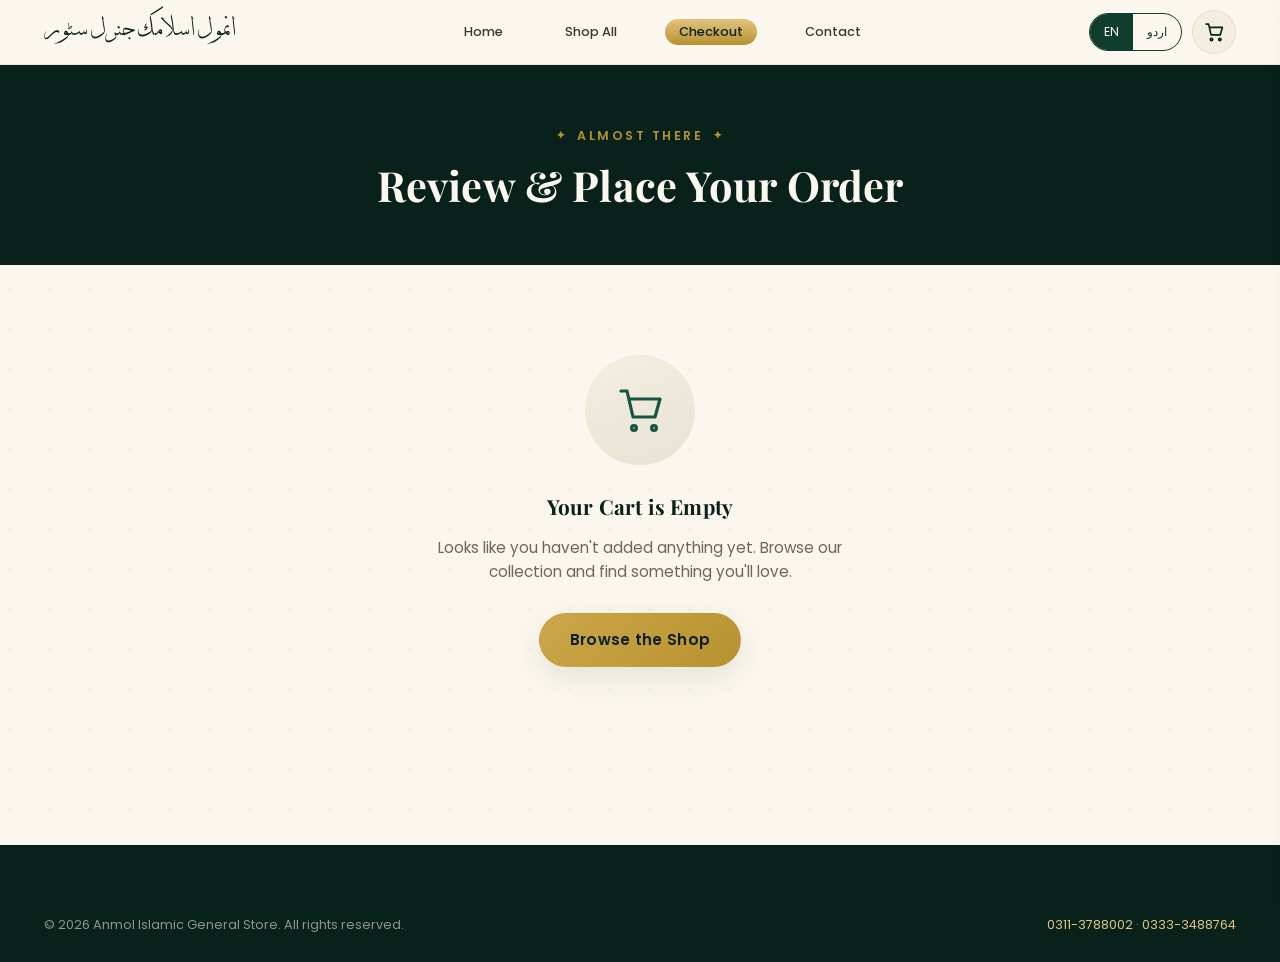
==== checkout.html @ d938a66b "first commit" ====
<!DOCTYPE html>
<html lang="en" dir="ltr">

<head>
  <meta charset="UTF-8">
  <meta name="viewport" content="width=device-width, initial-scale=1.0">
  <title>Checkout — Anmol Islamic General Store</title>
  <meta name="description"
    content="Review your cart and place your order — Anmol Islamic General Store sends your order details straight to WhatsApp.">
  <link rel="preconnect" href="https://fonts.googleapis.com">
  <link rel="preconnect" href="https://fonts.gstatic.com" crossorigin>
  <link
    href="https://fonts.googleapis.com/css2?family=Playfair+Display:wght@600;700;800&family=Poppins:wght@300;400;500;600;700&family=Noto+Nastaliq+Urdu:wght@400;600&display=swap"
    rel="stylesheet">
  <link rel="stylesheet" href="assets/css/style.css">
</head>

<body class="lang-en">

  <header class="site-header">
    <div class="container header-inner">
      <a href="index.html" class="brand" data-no-transition>
        <span class="brand-text">
          <span class="brand-wordmark">انمول اسلامک جنرل سٹور</span>
        </span>
      </a>

      <nav class="main-nav">
        <a class="nav-link" href="index.html" data-en="Home" data-ur="ہوم">Home</a>
        <a class="nav-link" href="shop.html" data-en="Shop All" data-ur="سب دیکھیں">Shop All</a>
        <a class="nav-link active" href="checkout.html" data-en="Checkout" data-ur="چیک آؤٹ">Checkout</a>
         <a class="nav-link" href="index.html#contact-footer" data-en="Contact" data-ur="رابطہ">Contact</a>
      <div class="lang-switch lang-switch-mobile" aria-label="Language switch">
        <button data-lang="en">EN</button>
        <button data-lang="ur">اردو</button>
      </div>
    </nav>

      <div class="header-actions">
        <div class="lang-switch" aria-label="Language switch">
          <button data-lang="en" class="active">EN</button>
          <button data-lang="ur">اردو</button>
        </div>
        <button class="icon-btn" data-open-cart aria-label="Open cart">
          <svg viewBox="0 0 24 24" fill="none" stroke="currentColor" stroke-width="2" stroke-linecap="round"
            stroke-linejoin="round">
            <circle cx="9" cy="21" r="1.4" />
            <circle cx="19" cy="21" r="1.4" />
            <path d="M2.5 2.5h3l3 13h11l2.5-9h-15" />
          </svg>
          <span class="cart-badge">0</span>
        </button>
        <button class="icon-btn nav-toggle" aria-label="Menu">
          <svg viewBox="0 0 24 24" fill="none" stroke="currentColor" stroke-width="2" stroke-linecap="round">
            <path d="M3 6h18M3 12h18M3 18h18" />
          </svg>
        </button>
      </div>
    </div>
  </header>

  <section class="checkout-hero">
    <div class="container reveal is-visible">
      <span class="eyebrow" data-en="Almost There" data-ur="بس تھوڑا سا اور">Almost There</span>
      <h1 data-en="Review &amp; Place Your Order" data-ur="اپنے آرڈر کا جائزہ لیں اور آرڈر دیں">Review &amp; Place Your
        Order</h1>
    </div>
  </section>

  <section style="padding-top:0;">
    <div class="container">

      <div id="checkoutEmptyState" class="checkout-empty-state hidden">
        <div class="empty-icon-wrap">
          <svg viewBox="0 0 24 24" fill="none" stroke="currentColor" stroke-width="1.6" stroke-linecap="round"
            stroke-linejoin="round">
            <circle cx="9" cy="21" r="1.2" />
            <circle cx="19" cy="21" r="1.2" />
            <path d="M2.5 2.5h3l3 13h11l2.5-9h-15" />
          </svg>
        </div>
        <h3 data-en="Your Cart is Empty" data-ur="آپ کی ٹوکری خالی ہے">Your Cart is Empty</h3>
        <p data-en="Looks like you haven't added anything yet. Browse our collection and find something you'll love."
          data-ur="لگتا ہے آپ نے ابھی تک کچھ شامل نہیں کیا۔ ہمارا مجموعہ دیکھیں اور اپنی پسند کی چیز تلاش کریں۔">Looks
          like you haven't added anything yet. Browse our collection and find something you'll love.</p>
        <a href="shop.html" class="btn btn-gold" data-en="Browse the Shop" data-ur="دکان دیکھیں">Browse the Shop</a>
      </div>

      <div class="checkout-layout" id="checkoutFormSection">
        <div class="form-card reveal is-visible">
          <h3 data-en="Delivery Details" data-ur="ترسیل کی تفصیلات">Delivery Details</h3>

          <div id="formErrorsBanner" class="hidden"
            style="background:#fdecec; border:1px solid #e3a3a3; color:#7a1f1f; padding:12px 16px; border-radius:8px; font-size:.85rem; margin-bottom:18px;"
            data-en="Please fix the highlighted fields below." data-ur="براہ کرم نیچے نشان زدہ خانوں کو درست کریں۔">
            Please fix the highlighted fields below.</div>

          <form id="checkoutForm" onsubmit="return false;">
            <div class="field-row">
              <div class="field">
                <label for="custName" data-en="Full Name" data-ur="پورا نام"><span class="req">*</span> Full
                  Name</label>
                <input type="text" id="custName" data-en-placeholder="e.g. Muhammad Ahmed"
                  data-ur-placeholder="مثلاً محمد احمد" placeholder="e.g. Muhammad Ahmed">
                <div class="error-msg" id="custNameError"></div>
              </div>
              <div class="field">
                <label for="custPhone" data-en="Phone Number" data-ur="فون نمبر"><span class="req">*</span> Phone
                  Number</label>
                <input type="tel" id="custPhone" data-en-placeholder="03XX-XXXXXXX" data-ur-placeholder="03XX-XXXXXXX"
                  placeholder="03XX-XXXXXXX">
                <div class="error-msg" id="custPhoneError"></div>
              </div>
            </div>

            <div class="field">
              <label for="custAddress" data-en="Delivery Address" data-ur="ترسیل کا پتہ"><span class="req">*</span>
                Delivery Address</label>
              <textarea id="custAddress" rows="2" data-en-placeholder="House #, street, area / landmark"
                data-ur-placeholder="گھر نمبر، گلی، علاقہ / نشانی"
                placeholder="House #, street, area / landmark"></textarea>
              <div class="error-msg" id="custAddressError"></div>
            </div>

            <div class="field-row">
              <div class="field">
                <label for="custCity" data-en="City" data-ur="شہر"><span class="req">*</span> City</label>
                <input type="text" id="custCity" data-en-placeholder="e.g. Karachi" data-ur-placeholder="مثلاً کراچی"
                  placeholder="e.g. Karachi">
                <div class="error-msg" id="custCityError"></div>
              </div>
              <div class="field">
                <label for="custNotes" data-en="Order Notes (optional)" data-ur="آرڈر کے لیے نوٹس (اختیاری)">Order Notes
                  (optional)</label>
                <input type="text" id="custNotes" data-en-placeholder="e.g. preferred delivery time"
                  data-ur-placeholder="مثلاً ترسیل کا پسندیدہ وقت" placeholder="e.g. preferred delivery time">
              </div>
            </div>

            <div class="payment-note">
              <svg viewBox="0 0 24 24" fill="none" stroke="currentColor" stroke-width="1.8">
                <circle cx="12" cy="12" r="10" />
                <path d="M12 11v5.5M12 7.5v.01" />
              </svg>
              <span
                data-en="Payment is Cash on Delivery. After you tap a button below, WhatsApp will open with your order details already filled in — just hit send to confirm with our team."
                data-ur="ادائیگی کیش آن ڈلیوری کے ذریعے ہوگی۔ نیچے بٹن دبانے کے بعد واٹس ایپ آپ کے آرڈر کی تفصیلات کے ساتھ کھل جائے گا — بس بھیجیں دبا کر ہماری ٹیم سے تصدیق کریں۔">Payment
                is Cash on Delivery. After you tap a button below, WhatsApp will open with your order details already
                filled in — just hit send to confirm with our team.</span>
            </div>

            <h4 style="font-family:var(--font-body); font-size:.95rem; margin-bottom:10px;" data-en="Send Order To"
              data-ur="آرڈر بھیجیں">Send Order To</h4>
            <div class="whatsapp-choice">
              <div class="wa-option">
                <div>
                  <span data-en="Shop Manager 1" data-ur="شاپ منیجر 1">Shop Manager 1</span>
                  <small class="wa-num">0311-3788002</small>
                </div>
                <button type="button" class="btn btn-whatsapp btn-sm" data-wa-number="923113788002">
                  <svg viewBox="0 0 24 24" width="16" height="16" fill="currentColor">
                    <path
                      d="M17.5 14.4c-.3-.15-1.7-.85-2-.95-.27-.1-.46-.15-.66.15-.2.3-.76.95-.93 1.14-.17.2-.34.22-.63.07-.3-.15-1.24-.46-2.36-1.46-.87-.78-1.46-1.74-1.63-2.03-.17-.3-.02-.46.13-.6.13-.13.3-.34.44-.5.15-.17.2-.3.3-.5.1-.2.05-.37-.02-.52-.08-.15-.66-1.6-.9-2.18-.24-.58-.48-.5-.66-.5h-.56c-.2 0-.52.07-.79.37-.27.3-1.04 1.02-1.04 2.48s1.07 2.88 1.22 3.08c.15.2 2.1 3.2 5.08 4.5.71.3 1.26.49 1.7.63.71.22 1.36.19 1.87.12.57-.09 1.7-.7 1.94-1.37.24-.68.24-1.26.17-1.37-.07-.12-.27-.2-.57-.35z" />
                    <path
                      d="M12 2a10 10 0 0 0-8.6 15.1L2 22l4.9-1.3A10 10 0 1 0 12 2zm0 18a8 8 0 0 1-4.1-1.1l-.3-.18-3 .8.8-2.9-.2-.3A8 8 0 1 1 12 20z" />
                  </svg>
                  <span data-en="Send Order" data-ur="آرڈر بھیجیں">Send Order</span>
                </button>
              </div>
              <div class="wa-option">
                <div>
                  <span data-en="Shop Manager 2" data-ur="شاپ منیجر 2">Shop Manager 2</span>
                  <small class="wa-num">0333-3488764</small>
                </div>
                <button type="button" class="btn btn-whatsapp btn-sm" data-wa-number="923333488764">
                  <svg viewBox="0 0 24 24" width="16" height="16" fill="currentColor">
                    <path
                      d="M17.5 14.4c-.3-.15-1.7-.85-2-.95-.27-.1-.46-.15-.66.15-.2.3-.76.95-.93 1.14-.17.2-.34.22-.63.07-.3-.15-1.24-.46-2.36-1.46-.87-.78-1.46-1.74-1.63-2.03-.17-.3-.02-.46.13-.6.13-.13.3-.34.44-.5.15-.17.2-.3.3-.5.1-.2.05-.37-.02-.52-.08-.15-.66-1.6-.9-2.18-.24-.58-.48-.5-.66-.5h-.56c-.2 0-.52.07-.79.37-.27.3-1.04 1.02-1.04 2.48s1.07 2.88 1.22 3.08c.15.2 2.1 3.2 5.08 4.5.71.3 1.26.49 1.7.63.71.22 1.36.19 1.87.12.57-.09 1.7-.7 1.94-1.37.24-.68.24-1.26.17-1.37-.07-.12-.27-.2-.57-.35z" />
                    <path
                      d="M12 2a10 10 0 0 0-8.6 15.1L2 22l4.9-1.3A10 10 0 1 0 12 2zm0 18a8 8 0 0 1-4.1-1.1l-.3-.18-3 .8.8-2.9-.2-.3A8 8 0 1 1 12 20z" />
                  </svg>
                  <span data-en="Send Order" data-ur="آرڈر بھیجیں">Send Order</span>
                </button>
              </div>
            </div>
          </form>
        </div>

        <div class="summary-card reveal is-visible">
          <h3 data-en="Order Summary" data-ur="آرڈر کا خلاصہ">Order Summary</h3>
          <div class="summary-items" id="summaryItems"></div>
          <div class="summary-line">
            <span data-en="Subtotal" data-ur="ذیلی مجموعہ">Subtotal</span>
            <span id="sumSubtotal">Rs 0</span>
          </div>
          <div class="summary-line">
            <span data-en="Shipping" data-ur="ترسیل">Shipping</span>
            <span id="sumShipping">Rs 0</span>
          </div>
          <div class="summary-line total">
            <span data-en="Total" data-ur="کل رقم">Total</span>
            <span id="sumTotal">Rs 0</span>
          </div>
          <p style="font-size:.78rem; color:var(--ink-500); margin-top:14px;"
            data-en="Free shipping on orders over Rs 3,000. Otherwise a flat Rs 200 delivery charge applies."
            data-ur="3000 روپے سے زائد آرڈر پر مفت ترسیل۔ ورنہ 200 روپے یکمشت ترسیل چارج لاگو ہوگا۔">Free shipping on
            orders over Rs 3,000. Otherwise a flat Rs 200 delivery charge applies.</p>
        </div>
      </div>
    </div>
  </section>

  <footer class="site-footer">
    <div class="container">
      <div class="footer-bottom" style="border-top:none; padding-top:0;">
        <span>&copy; 2026 Anmol Islamic General Store. <span data-en="All rights reserved."
            data-ur="جملہ حقوق محفوظ ہیں۔">All rights reserved.</span></span>
        <span>
          <a href="https://wa.me/923113788002" style="color:var(--gold-300);">0311-3788002</a> ·
          <a href="https://wa.me/923333488764" style="color:var(--gold-300);">0333-3488764</a>
        </span>
      </div>
    </div>
  </footer>

  <div class="cart-overlay" id="cartOverlay"></div>
  <aside class="cart-drawer" id="cartDrawer">
    <div class="cart-head">
      <h3 data-en="Your Cart" data-ur="آپ کی ٹوکری">Your Cart</h3>
      <button class="cart-close" id="cartCloseBtn" aria-label="Close cart">
        <svg viewBox="0 0 24 24" fill="none" stroke="currentColor" stroke-width="2" stroke-linecap="round">
          <path d="M6 6l12 12M18 6L6 18" />
        </svg>
      </button>
    </div>
    <div class="cart-items" id="cartItems"></div>
    <div class="cart-foot">
      <div class="cart-subtotal-row">
        <span data-en="Subtotal" data-ur="ذیلی مجموعہ">Subtotal</span>
        <strong id="cartSubtotal">Rs 0</strong>
      </div>
      <a href="checkout.html" class="btn btn-gold btn-block" id="cartCheckoutBtn" data-en="Proceed to Checkout"
        data-ur="چیک آؤٹ کی طرف بڑھیں">Proceed to Checkout</a>
    </div>
  </aside>

  <script src="assets/js/icons.js"></script>
  <script src="assets/js/products.js"></script>
  <script src="assets/js/main.js"></script>
  <script src="assets/js/cart.js"></script>
  <script src="assets/js/checkout.js"></script>
</body>

</html>
---- assets/css/style.css ----
/* =========================================================================
   ANMOL ISLAMIC GENERAL STORE — MASTER STYLESHEET
   Design language: "Lantern & Ledger" — deep bottle-green + antique gold on
   warm ivory, arch (mihrab) motif as the signature shape throughout.
   ========================================================================= */

/* ---------- Fonts ---------- */
@font-face {
  font-family: 'Jameel Noori Nastaleeq';
  src: url('../fonts/JameelNooriNastaleeq.ttf') format('truetype');
  font-weight: normal;
  font-style: normal;
  font-display: swap;
}

@font-face {
  font-family: 'DecoType Thuluth';
  src: url('../fonts/DecoTypeThuluth.ttf') format('truetype');
  font-weight: normal;
  font-style: normal;
  font-display: swap;
}

/* ---------- Tokens ---------- */
:root{
  --green-950:#08211a;
  --green-900:#0f3d2e;
  --green-800:#155542;
  --green-700:#1c6a52;
  --gold-500:#b8912f;
  --gold-400:#cda64a;
  --gold-300:#e0c47f;
  --maroon-700:#6e1e1e;
  --ivory-100:#fbf7ee;
  --ivory-200:#f3eee0;
  --ivory-300:#eae2cd;
  --sage-200:#e7e2d3;
  --ink-900:#1c1b18;
  --ink-700:#3a372f;
  --ink-500:#6b6759;
  --white:#ffffff;

  --font-display:'Playfair Display', 'Noto Nastaliq Urdu', serif;
  --font-body:'Poppins', 'Arial', sans-serif;
  --font-urdu:'Jameel Noori Nastaleeq', 'Noto Nastaliq Urdu', serif;

  --radius-arch: 120px 120px 12px 12px;
  --radius-md: 14px;
  --radius-sm: 8px;
  --shadow-soft: 0 10px 30px rgba(15,61,46,0.10);
  --shadow-lift: 0 18px 40px rgba(15,61,46,0.18);
  --ease: cubic-bezier(.22,.61,.36,1);
  --header-h: 54px;
}

*,*::before,*::after{ box-sizing:border-box; max-width:100%; }
.hidden{ display:none !important; }
html, body{  width:100%; }
html{ scroll-behavior:smooth; }

@media (prefers-reduced-motion: reduce){
  html{ scroll-behavior:auto; }
  *,*::before,*::after{ animation-duration:0.001ms !important; animation-iteration-count:1 !important; transition-duration:0.001ms !important; scroll-behavior:auto !important; }
}

body{
  margin:0;
  background:var(--ivory-100);
  color:var(--ink-900);
  font-family:var(--font-body);
  font-size:16px;
  line-height:1.6;
  -webkit-font-smoothing:antialiased;
  overflow-x:hidden;
}

/* Background texture: faint repeating arch/star lattice */
body::before{
  content:"";
  position:fixed; inset:0;
  pointer-events:none;
  z-index:0;
  opacity:0.035;
  background-image:
    radial-gradient(circle at 10px 10px, var(--green-900) 1.6px, transparent 1.7px);
  background-size:40px 40px;
}

h1,h2,h3,h4{
  font-family:var(--font-display);
  color:var(--green-950);
  margin:0 0 .5em;
  font-weight:700;
  letter-spacing:.2px;
}
h1{ font-size:clamp(1.5rem, 5.5vw, 2.6rem); line-height:1.22; }
h2{ font-size:clamp(1.3rem, 4.2vw, 2rem); line-height:1.26; }
h3{ font-size:clamp(1.05rem, 3vw, 1.3rem); line-height:1.32; }
h4{ font-size:clamp(.95rem, 2.4vw, 1.05rem); line-height:1.35; }
a{ color:inherit; text-decoration:none; }
img{ max-width:100%; display:block; }
button{
  font-family:inherit;
  cursor:pointer;
  color:inherit;
  background:none;
  border:none;
  padding:0;
  margin:0;
  appearance:none;
  -webkit-appearance:none;
  -moz-appearance:none;
  border-radius:0;
  font-size:inherit;
  line-height:inherit;
}
button:focus{ outline:none; }
input:not([type="range"]):not([type="checkbox"]):not([type="radio"]), textarea, select{
  appearance:none;
  -webkit-appearance:none;
  -moz-appearance:none;
}
ul{ list-style:none; margin:0; padding:0; }

::selection{ background:var(--gold-300); color:var(--green-950); }

a, button, input, textarea, select{
  transition:outline-color .2s ease, outline-offset .2s ease, box-shadow .2s ease;
  outline:2px solid transparent;
  outline-offset:0px;
}
a:focus-visible, button:focus-visible, input:focus-visible, textarea:focus-visible, select:focus-visible{
  outline-color:var(--gold-500);
}

.container{
  width:100%;
  max-width:1240px;
  margin:0 auto;
  padding:0 24px;
}

/* ---------- RTL / URDU MODE ---------- */
body.lang-ur{
  direction:rtl;
}
/* REPLACE with (excludes the wordmark from the blanket rule) */
body.lang-ur, body.lang-ur h1, body.lang-ur h2, body.lang-ur h3, body.lang-ur h4,
body.lang-ur .price, body.lang-ur .btn, body.lang-ur .nav-link, body.lang-ur p,
body.lang-ur span:not(.brand-wordmark), body.lang-ur label, body.lang-ur input,
body.lang-ur textarea, body.lang-ur select, body.lang-ur li, body.lang-ur a{
  font-family:var(--font-urdu);
}
body.lang-ur{ letter-spacing:0; }
body.lang-ur .eyebrow{ letter-spacing:0; }
/* keep numerals / prices readable left-to-right even in rtl mode */
body.lang-ur .price, body.lang-ur .phone-number, body.lang-ur .digits{
  direction:ltr; unicode-bidi:isolate;
}
[data-en][data-ur]{ }
body.lang-en [data-ur-only]{ display:none !important; }
body.lang-ur [data-en-only]{ display:none !important; }

/* ---------- Page load / route transition overlay ----------
   Two independent veils:
   - .veil-enter: sits on top of a page that just loaded, fully covering it,
     then shrinks away (top -> bottom) to reveal the page.
   - .veil-leave: starts hidden, grows to cover the viewport (bottom -> top)
     right before we navigate to the next page.
   Both use plain CSS transitions (not keyframes) driven from JS so we can
   reliably force a reflow between the "start" and "end" states. */
.route-veil{
  position:fixed; inset:0; z-index:9999;
  background:var(--green-950);
  pointer-events:none;
  will-change:transform;
}
.veil-enter{
  transform-origin:top;
  transform:scaleY(1);
  transition:transform .55s var(--ease);
}
.veil-enter.veil-run{ transform:scaleY(0); }

.veil-leave{
  transform-origin:bottom;
  transform:scaleY(0);
  transition:transform .5s var(--ease);
}
.veil-leave.veil-run{ transform:scaleY(1); }

.reveal{ opacity:0; transform:translateY(28px); transition:opacity .7s var(--ease), transform .7s var(--ease); }
.reveal.is-visible{ opacity:1; transform:translateY(0); }
.reveal-stagger > *{ opacity:0; transform:translateY(24px); transition:opacity .6s var(--ease), transform .6s var(--ease); }
.reveal-stagger.is-visible > *{ opacity:1; transform:translateY(0); }
.reveal-stagger.is-visible > *:nth-child(1){ transition-delay:.03s; }
.reveal-stagger.is-visible > *:nth-child(2){ transition-delay:.10s; }
.reveal-stagger.is-visible > *:nth-child(3){ transition-delay:.17s; }
.reveal-stagger.is-visible > *:nth-child(4){ transition-delay:.24s; }
.reveal-stagger.is-visible > *:nth-child(5){ transition-delay:.31s; }
.reveal-stagger.is-visible > *:nth-child(6){ transition-delay:.38s; }
.reveal-stagger.is-visible > *:nth-child(7){ transition-delay:.45s; }
.reveal-stagger.is-visible > *:nth-child(8){ transition-delay:.52s; }

/* ---------- Buttons ---------- */
.btn{
  display:inline-flex; align-items:center; justify-content:center; gap:10px;
  padding:14px 30px;
  border-radius:999px;
  border:1px solid transparent;
  font-weight:600;
  font-size:.95rem;
  letter-spacing:.3px;
  transition:transform .35s var(--ease), box-shadow .35s var(--ease), background .3s var(--ease), color .3s var(--ease);
  white-space:nowrap;
}
.btn-gold{
  background:linear-gradient(135deg, var(--gold-400), var(--gold-500));
  color:var(--green-950);
  box-shadow:var(--shadow-soft);
}
.btn-gold:hover{ transform:translateY(-2px); box-shadow:var(--shadow-lift); }
.btn-outline{
  background:transparent;
  border-color:rgba(251,247,238,.55);
  color:var(--ivory-100);
}
.btn-outline:hover{ background:rgba(251,247,238,.12); transform:translateY(-2px); }
.btn-dark{
  background:var(--green-950); color:var(--ivory-100);
}
.btn-dark:hover{ background:var(--green-800); transform:translateY(-2px); }
.btn-whatsapp{
  background:#25D366; color:#04310f;
}
.btn-whatsapp:hover{ transform:translateY(-2px); box-shadow:var(--shadow-lift); }
.btn-block{ width:100%; }
.btn-sm{ padding:9px 18px; font-size:.82rem; }
.btn[disabled]{ opacity:.55; cursor:not-allowed; transform:none !important; }

/* ---------- Eyebrow / section heading ---------- */
.eyebrow{
  display:inline-flex; align-items:center; gap:10px;
  color:var(--gold-500); font-weight:600; font-size:.78rem;
  letter-spacing:2.5px; text-transform:uppercase; margin-bottom:14px;
}
.eyebrow::before, .eyebrow::after{ content:"✦"; font-size:.7rem; }
.section-head{ max-width:640px; margin-bottom:44px; }
.section-head.center{ margin-left:auto; margin-right:auto; text-align:center; }
.section-head p{ color:var(--ink-500); font-size:1.02rem; }

section{ position:relative; z-index:1; padding:88px 0; }
.section-alt{ background:var(--ivory-200); }

/* =========================================================================
   HEADER / NAV
   ========================================================================= */
.site-header{
  position:sticky; top:0; z-index:500;
  min-height:var(--header-h);
  display:flex; align-items:center;
  background:rgba(251,247,238,.92);
  backdrop-filter:blur(14px);
  border-bottom:1px solid rgba(28,27,24,.08);
  transition:box-shadow .3s ease;
  padding:10px 0;
}
.site-header.scrolled{ box-shadow:0 8px 24px rgba(15,61,46,.08); }
.header-inner{ display:flex; align-items:center; justify-content:space-between; width:100%; gap:14px; flex-wrap:nowrap; }

.brand{ display:flex; align-items:center; gap:10px; min-width:0; flex:none; }
.brand-text{ display:flex; flex-direction:column; justify-content:center; line-height:1.3; max-width:220px; }
.brand-wordmark{
  font-family:'DecoType Thuluth', serif !important;
  font-size:clamp(1.1rem, 4vw, 1.6rem);
  color:var(--green-950);
  direction:rtl;
  white-space:normal;
}
body.lang-ur .brand-wordmark,
body.lang-en .brand-wordmark{
  font-family:'DecoType Thuluth', serif !important;
}
.footer-wordmark{
  display:inline-block;
  font-size:clamp(1.3rem, 3vw, 1.7rem);
  color:var(--gold-300);
  margin-bottom:4px;
}

.main-nav{ display:flex; align-items:center; gap:34px; }
.nav-link{
  position:relative; font-weight:500; font-size:.8rem; color:var(--ink-700);
  padding:3px 14px;
  border-radius:999px;
  overflow:hidden;
  z-index:0;
  transition:color .35s ease;
}
.nav-link::before{
  content:"";
  position:absolute; left:0; right:0; bottom:0; top:100%;
  background:linear-gradient(180deg, var(--gold-300), var(--gold-500));
  z-index:-1;
  transition:top .45s var(--ease);
}
.nav-link:hover::before, .nav-link.active::before{ top:0; }
.nav-link:hover, .nav-link.active{ color:var(--green-950); }

.header-actions{ display:flex; align-items:center; gap:10px; }

.lang-switch{
  display:flex; border:1px solid var(--green-900); border-radius:999px; overflow:hidden;
  font-size:.78rem; font-weight:700;
}
.lang-switch button{
  background:transparent; border:none; padding:8px 14px; color:var(--green-900);
  transition:background .25s ease, color .25s ease;
}
.lang-switch button.active{ background:var(--green-900); color:var(--ivory-100); }

/* ADD */
.lang-switch-mobile{ display:none; }

@media (max-width: 500px){
  .header-actions .lang-switch:not(.lang-switch-mobile){ display:none; }
  .lang-switch-mobile{
    display:flex;
    margin-top:14px;
    width:fit-content;
  }
}

.icon-btn{
  position:relative; width:44px; height:44px; border-radius:50%;
  display:flex; align-items:center; justify-content:center;
  background:var(--ivory-200); border:1px solid rgba(28,27,24,.08);
  color:var(--green-950); transition:background .25s ease, transform .25s ease;
}
.icon-btn:hover{ background:var(--sage-200); transform:translateY(-2px); }
.icon-btn svg{ width:20px; height:20px; }
.cart-badge{
  position:absolute; top:-4px; right:-4px;
  min-width:19px; height:19px; padding:0 4px; border-radius:999px;
  background:var(--maroon-700); color:#fff; font-size:.65rem; font-weight:700;
  display:flex; align-items:center; justify-content:center;
  transform:scale(0); transition:transform .3s var(--ease);
}
.cart-badge.show{ transform:scale(1); }
.cart-badge.bump{ animation:bump .4s var(--ease); }
@keyframes bump{ 0%{transform:scale(1);} 40%{transform:scale(1.4);} 100%{transform:scale(1);} }

.nav-toggle{ display:none; }

/* =========================================================================
   HERO (index)
   ========================================================================= */

.hero{
  position:relative;
  display:flex;
  align-items:center;
  justify-content:center;
  color:var(--ivory-100);
  overflow:hidden;
  padding:min(18vh,150px) 20px min(12vh,90px);
}
.hero-media{ position:absolute; inset:0; z-index:0; overflow:hidden; }
.hero-bg-img{
  width:100%; height:100%; max-width:none;
  object-fit:cover; object-position:center;
  display:block;
}
.hero-overlay{
  position:absolute; inset:0;
  background:linear-gradient(180deg, rgba(8,33,26,.6) 0%, rgba(8,33,26,.78) 100%);
}
.hero-content{
  position:relative; z-index:1;
  max-width:680px;
  width:100%;
  text-align:center;
  margin:0 auto;
}
.hero-content h1{
  color:var(--ivory-100);
  font-size:clamp(1.6rem, 6.5vw, 3.1rem);
  line-height:1.28;
  margin-bottom:clamp(20px, 5vw, 34px);
  word-break:break-word;
}
.hero-cta{ display:flex; gap:14px; flex-wrap:wrap; justify-content:center; }
.hero-cta .btn{ font-size:clamp(.82rem, 3.2vw, .95rem); padding:clamp(11px,3vw,14px) clamp(20px,5vw,30px); }

/* =========================================================================
   MARQUEE / TRUST STRIP
   ========================================================================= */
.trust-strip{ background:var(--green-950); color:var(--ivory-200); padding:16px 0; overflow:hidden; }
.marquee{ display:flex; gap:60px; white-space:nowrap; animation:marquee 26s linear infinite; width:max-content; }
.marquee span{ font-size:.85rem; letter-spacing:1.5px; text-transform:uppercase; opacity:.85; display:flex; align-items:center; gap:10px; }
.marquee span::before{ content:"✦"; color:var(--gold-400); }
@keyframes marquee{ from{ transform:translateX(0);} to{ transform:translateX(-50%);} }

/* =========================================================================
   CATEGORY ARCH CARDS
   ========================================================================= */
.cat-grid{
  display:grid; grid-template-columns:repeat(4,1fr); gap:26px;
}
.cat-card{
  background:var(--white);
  border:1px solid var(--sage-200);
  border-radius:var(--radius-arch);
  padding:34px 20px 26px;
  text-align:center;
  transition:transform .4s var(--ease), box-shadow .4s var(--ease), border-color .4s var(--ease);
}
.cat-card:hover{ box-shadow:var(--shadow-lift); border-color:var(--gold-300); }
.cat-card .cat-icon-wrap{
  position:relative;
  width:82px; height:82px; margin:0 auto 18px;
  border-radius:50%;
  background:linear-gradient(160deg, var(--ivory-200), var(--sage-200));
  display:flex; align-items:center; justify-content:center;
  overflow:hidden;
  z-index:0;
}
.cat-card .cat-icon-wrap::before{
  content:"";
  position:absolute; inset:0;
  border-radius:50%;
  background:linear-gradient(160deg, var(--gold-300), var(--gold-500));
  opacity:0;
  transition:opacity .4s ease;
  z-index:0;
}
.cat-card:hover .cat-icon-wrap::before{ opacity:1; }
.cat-card .cat-icon-wrap svg{ position:relative; z-index:1; }
.cat-card svg{ width:38px; height:38px; color:var(--green-900); }
.cat-card h4{ font-size:1.02rem; margin-bottom:4px; }
.cat-card .cat-count{ font-size:.78rem; color:var(--ink-500); }

/* =========================================================================
   PRODUCT CARDS + GRID
   ========================================================================= */
.product-grid{ display:grid; grid-template-columns: repeat(auto-fit, minmax(200px, 1fr)); gap:26px; }

.product-card{
  position:relative;
  background:var(--white);
  border:1px solid var(--sage-200);
  border-radius:var(--radius-md);
  overflow:hidden;
  display:flex; flex-direction:column;
  transition:transform .4s var(--ease), box-shadow .4s var(--ease);
}
.product-card:hover{ transform:translateY(-6px); box-shadow:var(--shadow-lift); }

.product-media{
  position:relative;
  aspect-ratio:1/1;
  background:linear-gradient(150deg, var(--ivory-200), var(--sage-200));
  display:flex; align-items:center; justify-content:center;
  overflow:hidden;
}
.product-media svg{ width:52%; height:52%; color:var(--green-800); transition:transform .5s var(--ease); }
.product-card:hover .product-media svg{ transform:scale(1.08) rotate(-2deg); }
.product-badge{
  position:absolute; top:12px; left:12px; z-index:2;
  font-size:.68rem; font-weight:700; letter-spacing:.5px; text-transform:uppercase;
  padding:5px 11px; border-radius:999px; color:#fff;
}
body.lang-ur .product-badge{ left:auto; right:12px; }
.badge-bestseller{ background:var(--maroon-700); }
.badge-new{ background:var(--green-800); }
.badge-premium{ background:linear-gradient(135deg, var(--gold-400), var(--gold-500)); color:var(--green-950); }
.badge-sale{ background:#b23b3b; }

.quick-add{
  position:absolute; bottom:-52px; left:12px; right:12px; z-index:2;
  transition:bottom .35s var(--ease);
}
.product-card:hover .quick-add{ bottom:12px; }

.product-body{ padding:18px 18px 20px; display:flex; flex-direction:column; flex:1; gap:8px; }
.product-cat-tag{ font-size:.72rem; color:var(--gold-500); font-weight:700; letter-spacing:1px; text-transform:uppercase; }
.product-title{ font-family:var(--font-display); font-size:1.05rem; color:var(--green-950); line-height:1.3; min-height:2.6em; }
.product-desc{ font-size:.85rem; color:var(--ink-500); flex:1; }
.product-foot{ display:flex; align-items:center; justify-content:space-between; margin-top:8px; }
.price{ font-weight:700; color:var(--green-950); font-size:1.05rem; }
.price .old{ font-weight:500; color:var(--ink-500); text-decoration:line-through; font-size:.82rem; margin-inline-end:6px; }
.price small{ font-weight:500; font-size:.75rem; color:var(--ink-500); }
.add-btn{
  width:42px; height:42px; border-radius:50%; background:var(--green-950); color:var(--ivory-100);
  display:flex; align-items:center; justify-content:center; flex:none;
  transition:background .3s ease, transform .3s var(--ease);
}
.add-btn:hover{ background:var(--gold-500); color:var(--green-950); transform:scale(1.08); }
.add-btn svg{ width:18px; height:18px; }

/* Skeleton loading state for product cards */
.skeleton{ pointer-events:none; }
.skeleton .product-media{ background:var(--sage-200); }
.skeleton .shimmer{ position:relative; overflow:hidden; background:var(--sage-200); border-radius:6px; }
.shimmer::after{
  content:""; position:absolute; inset:0; transform:translateX(-100%);
  background:linear-gradient(90deg, transparent, rgba(255,255,255,.75), transparent);
  animation:shimmer 1.4s infinite;
}
@keyframes shimmer{ to{ transform:translateX(100%); } }
.skeleton .s-line{ height:12px; border-radius:6px; }
.skeleton .s-title{ height:16px; width:80%; margin-bottom:6px; }
.skeleton .s-desc{ height:11px; width:100%; margin-bottom:5px; }
.skeleton .s-desc.short{ width:60%; }
.skeleton .s-price{ height:20px; width:40%; }

/* =========================================================================
   ABOUT / STORY SECTION
   ========================================================================= */
.about-grid{ display:grid; grid-template-columns:.9fr 1.1fr; gap:60px; align-items:center; }
.about-media{
  position:relative; aspect-ratio:4/4.6;
  border-radius:180px 180px 16px 16px;
  background:linear-gradient(160deg, var(--sage-200), var(--ivory-200));
  border:1px solid var(--sage-200);
  display:flex; align-items:center; justify-content:center;
}
.about-media svg{ width:44%; height:44%; color:var(--gold-500); }
.about-stats{ display:flex; gap:36px; margin-top:30px; flex-wrap:wrap; }
.about-stats div strong{ display:block; font-family:var(--font-display); font-size:2rem; color:var(--green-950); }
.about-stats div span{ font-size:.82rem; color:var(--ink-500); }

/* =========================================================================
   TESTIMONIALS
   ========================================================================= */
.testi-grid{ display:grid; grid-template-columns:repeat(3,1fr); gap:26px; }
.testi-card{
  background:var(--white); border:1px solid var(--sage-200); border-radius:var(--radius-md);
  padding:28px; position:relative;
}
.testi-stars{ color:var(--gold-500); font-size:.9rem; margin-bottom:12px; letter-spacing:2px; }
.testi-quote{ color:var(--ink-700); font-size:.95rem; margin-bottom:18px; }
.testi-name{ font-weight:700; font-size:.9rem; color:var(--green-950); }
.testi-loc{ font-size:.78rem; color:var(--ink-500); }

/* =========================================================================
   CTA BAND
   ========================================================================= */
.cta-band{
  background:linear-gradient(120deg, var(--green-900), var(--green-950));
  color:var(--ivory-100); text-align:center; padding:70px 0;
}
.cta-band h2{ color:var(--ivory-100); }
.cta-band p{ color:rgba(251,247,238,.75); max-width:520px; margin:0 auto 30px; }

/* =========================================================================
   FOOTER
   ========================================================================= */
.site-footer{ background:var(--green-950); color:rgba(251,247,238,.8); padding:70px 0 26px; }
.footer-grid{ display:grid; grid-template-columns:1.3fr 1fr 1fr 1.1fr; gap:40px; margin-bottom:50px; }
.footer-brand .brand-mark{ width:44px; }
.footer-brand p{ font-size:.88rem; margin-top:14px; max-width:280px; color:rgba(251,247,238,.65); }
.footer-col h5{ font-family:var(--font-display); color:var(--gold-300); margin-bottom:16px; font-size:1rem; }
.footer-col li{ margin-bottom:10px; font-size:.88rem; }
.footer-col a{ color:rgba(251,247,238,.75); transition:color .25s ease; }
.footer-col a:hover{ color:var(--gold-300); }
.footer-social{ display:flex; gap:12px; margin-top:16px; }
.footer-social a{ width:38px; height:38px; border-radius:50%; border:1px solid rgba(251,247,238,.25); display:flex; align-items:center; justify-content:center; }
.footer-social a:hover{ background:var(--gold-400); color:var(--green-950); border-color:var(--gold-400); }
.footer-social svg{ width:16px; height:16px; }
.footer-bottom{ border-top:1px solid rgba(251,247,238,.15); padding-top:22px; display:flex; justify-content:space-between; flex-wrap:wrap; gap:10px; font-size:.8rem; color:rgba(251,247,238,.55); }

/* =========================================================================
   CART DRAWER
   ========================================================================= */
.cart-overlay{
  position:fixed; inset:0; background:rgba(8,33,26,.55);
  z-index:800; opacity:0; pointer-events:none; transition:opacity .35s ease;
}
.cart-overlay.open{ opacity:1; pointer-events:auto; }

.cart-drawer{
  position:fixed; top:0; bottom:0; right:0; left:auto; width:min(420px,92vw);
  background:var(--ivory-100); z-index:900;
  transform:translateX(110%); transition:transform .45s var(--ease);
  display:flex; flex-direction:column;
  box-shadow:-14px 0 40px rgba(0,0,0,.18);
  will-change:transform;
  backface-visibility:hidden;
}
.cart-drawer.open{ transform:translateX(0); }
body.lang-ur .cart-drawer{
  right:auto; left:0;
  box-shadow:14px 0 40px rgba(0,0,0,.18);
  transform:translateX(-110%);
}
body.lang-ur .cart-drawer.open{ transform:translateX(0); }
.cart-head{ display:flex; align-items:center; justify-content:space-between; padding:22px 24px; border-bottom:1px solid var(--sage-200); }
.cart-head h3{ margin:0; font-size:1.2rem; }
.cart-close{ width:38px; height:38px; border-radius:50%; background:var(--ivory-200); display:flex; align-items:center; justify-content:center; }
.cart-close svg{ width:16px; height:16px; }

.cart-items{ flex:1; overflow-y:auto; padding:18px 24px; display:flex; flex-direction:column; gap:16px; }
.cart-empty{ text-align:center; padding:60px 20px; color:var(--ink-500); }
.cart-empty svg{ width:64px; height:64px; margin:0 auto 16px; color:var(--sage-200); }

.cart-line{ display:flex; gap:14px; align-items:center; animation:lineIn .35s var(--ease); }
@keyframes lineIn{ from{opacity:0; transform:translateY(8px);} to{opacity:1; transform:translateY(0);} }
.cart-line .thumb{ width:64px; height:64px; border-radius:10px; background:linear-gradient(150deg, var(--ivory-200), var(--sage-200)); display:flex; align-items:center; justify-content:center; flex:none; }
.cart-line .thumb svg{ width:30px; height:30px; color:var(--green-800); }
.cart-line .info{ flex:1; min-width:0; }
.cart-line .info h5{ font-size:.88rem; margin:0 0 4px; font-family:var(--font-body); font-weight:600; color:var(--ink-900); white-space:nowrap; overflow:hidden; text-overflow:ellipsis; }
body.lang-ur .cart-line .info h5{ font-family:var(--font-urdu); font-weight:400; }
.cart-line .info .unit-price{ font-size:.78rem; color:var(--ink-500); }
.qty-stepper{ display:inline-flex; align-items:center; gap:2px; background:var(--ivory-200); border:1px solid var(--sage-200); border-radius:999px; padding:3px; }
.qty-stepper button{
  width:24px; height:24px; flex:none;
  background:var(--white); border-radius:50%;
  display:flex; align-items:center; justify-content:center;
  font-weight:700; color:var(--green-950);
  box-shadow:0 1px 2px rgba(15,61,46,.12);
  transition:background .25s ease, transform .2s ease, color .25s ease;
}
.qty-stepper button svg{ width:11px; height:11px; }
.qty-stepper button:hover{ background:var(--green-950); color:var(--ivory-100); transform:scale(1.06); }
.qty-stepper button:active{ transform:scale(.92); }
.qty-stepper span{ width:26px; text-align:center; font-size:.85rem; font-weight:600; }
.cart-line .line-price{ font-weight:700; font-size:.9rem; white-space:nowrap; }
.remove-x{ color:var(--maroon-700); opacity:.7; }
.remove-x:hover{ opacity:1; }
.remove-x svg{ width:15px; height:15px; }

.cart-foot{ border-top:1px solid var(--sage-200); padding:20px 24px 26px; }
.cart-subtotal-row{ display:flex; justify-content:space-between; margin-bottom:16px; font-size:.95rem; }
.cart-subtotal-row strong{ font-size:1.1rem; }

.mini-cart-bar{
  position:fixed; left:50%; bottom:20px; z-index:1200;
  transform:translate(-50%, 140%); width:100%;
  display:flex; align-items:center; gap:16px;
  background:var(--white); border-radius:999px;
  padding:10px 22px 10px 10px;
  box-shadow:var(--shadow-lift);
  cursor:pointer;
  transition:transform .45s var(--ease), opacity .35s ease;
  max-width:min(92vw, 420px);
  opacity:0;
  pointer-events:none;
  will-change:transform;
}
.mini-cart-bar.show{ opacity:1; pointer-events:auto; }
.mini-cart-bar.show.bar-visible{ transform:translate(-50%, 0); }
.mini-cart-bar.show.bar-hidden{ transform:translate(-50%, 140%); }
.mini-cart-thumbs{ display:flex; }
.mini-cart-thumbs .mini-thumb{
  width:38px; height:38px; border-radius:50%;
  background:linear-gradient(150deg, var(--ivory-200), var(--sage-200));
  border:2px solid var(--white);
  display:flex; align-items:center; justify-content:center;
  margin-inline-end:-14px;
}
.mini-cart-thumbs .mini-thumb svg{ width:18px; height:18px; color:var(--green-800); }
.mini-cart-thumbs .mini-thumb:last-child{ margin-inline-end:0; }
.mini-cart-label{ font-weight:400; font-size:.92rem; color:var(--ink-900); flex:1; text-align:center; }
.mini-cart-total{ font-weight:700; font-size:.95rem; color:var(--green-950); }
@media (max-width:480px){
  .mini-cart-bar{ padding:8px 18px 8px 8px; gap:12px; width: 100%; }
  .mini-cart-thumbs .mini-thumb{ width:32px; height:32px; margin-inline-end:-12px; }
  .mini-cart-label{ font-size:.65rem; }
}



/* =========================================================================
   SHOP PAGE
   ========================================================================= */
.shop-hero{ background:var(--green-950); color:var(--ivory-100); padding:60px 0 40px; text-align:center; }
.shop-hero h1{ color:var(--ivory-100); }
.shop-layout{ display:grid; grid-template-columns:260px 1fr; gap:36px; align-items:flex-start; padding-top:44px; }

.filter-panel{
  background:var(--white); border:1px solid var(--sage-200); border-radius:var(--radius-md);
  padding:24px; position:sticky; top:calc(var(--header-h) + 20px);
  align-self:flex-start;
  max-height:calc(100vh - var(--header-h) - 40px);
  overflow-y:auto;
}
.price-range, .clear-filters{ cursor:pointer; }
.filter-panel h4{ font-size:.95rem; margin-bottom:14px; }
.filter-group{ margin-bottom:26px; }
.filter-group:last-child{ margin-bottom:0; }
.cat-filter-item{ display:flex; align-items:center; justify-content:space-between; padding:9px 0; font-size:.9rem; color:var(--ink-700); border-radius:6px; transition:color .2s ease; cursor:pointer; }
.cat-filter-item:hover{ color:var(--green-950); }
.cat-filter-item.active{ color:var(--gold-500); font-weight:700; }
.cat-filter-item .count{ font-size:.72rem; color:var(--ink-500); background:var(--ivory-200); padding:2px 8px; border-radius:999px; }
.price-range{ width:100%; accent-color:var(--gold-500); }
.price-range-vals{ display:flex; justify-content:space-between; font-size:.78rem; color:var(--ink-500); margin-top:6px; }
.clear-filters{ font-size:.8rem; color:var(--maroon-700); font-weight:600; margin-top:16px; display:inline-block; }

.shop-toolbar{ display:flex; align-items:center; justify-content:space-between; margin-bottom:22px; gap:16px; flex-wrap:wrap; }
.search-box{ position:relative; flex:1; min-width:220px; max-width:340px; }
.search-box input{
  width:100%; padding:12px 16px 12px 42px; border-radius:999px; border:1px solid var(--sage-200);
  background:var(--white); font-family:inherit; font-size:.9rem;
}
body.lang-ur .search-box input{ padding:12px 42px 12px 16px; }
.search-box svg{ position:absolute; left:15px; top:50%; transform:translateY(-50%); width:17px; height:17px; color:var(--ink-500); }
body.lang-ur .search-box svg{ left:auto; right:15px; }
.sort-select{
  padding:11px 34px 11px 16px; border-radius:999px; border:1px solid var(--sage-200);
  background:var(--white) url("data:image/svg+xml,%3Csvg xmlns='http://www.w3.org/2000/svg' viewBox='0 0 24 24' fill='none' stroke='%236b6759' stroke-width='2' stroke-linecap='round' stroke-linejoin='round'%3E%3Cpath d='M6 9l6 6 6-6'/%3E%3C/svg%3E") no-repeat right 12px center;
  background-size:14px; font-family:inherit; font-size:.85rem; color:var(--ink-700); cursor:pointer;
}
body.lang-ur .sort-select{
  padding:11px 16px 11px 34px;
  background-position:left 12px center;
}
.results-count{ font-size:.85rem; color:var(--ink-500); }
.filter-panel-head{ display:none; }
.mobile-filter-toggle{ display:none; }
.no-results{ text-align:center; padding:80px 20px; color:var(--ink-500); }
.no-results svg{ width:60px; height:60px; margin-bottom:16px; color:var(--sage-200); }

/* =========================================================================
   CHECKOUT PAGE
   ========================================================================= */
.checkout-hero{ background:var(--green-950); color:var(--ivory-100); padding:56px 0 34px; text-align:center; }
.checkout-hero h1{ color:var(--ivory-100); }
.checkout-layout{ display:grid; grid-template-columns:1fr .85fr; gap:40px; align-items:flex-start; padding-top:44px; }

.form-card, .summary-card{ background:var(--white); border:1px solid var(--sage-200); border-radius:var(--radius-md); padding:32px; }
.summary-card{ position:sticky; top:calc(var(--header-h) + 20px); align-self:flex-start; }
.form-card h3, .summary-card h3{ font-size:1.15rem; margin-bottom:22px; }

.field-row{ display:grid; grid-template-columns:1fr 1fr; gap:18px; margin-bottom:18px; }
.field{ margin-bottom:18px; display:flex; flex-direction:column; gap:7px; }
.field label{ font-size:.82rem; font-weight:600; color:var(--ink-700); }
.field label .req{ color:var(--maroon-700); }
.field input, .field textarea, .field select{
  padding:13px 15px; border:1px solid var(--sage-200); border-radius:var(--radius-sm);
  font-family:inherit; font-size:.92rem; background:var(--ivory-100);
  transition:border-color .25s ease, box-shadow .25s ease;
}
.field input:focus, .field textarea:focus, .field select:focus{
  border-color:var(--gold-500); box-shadow:0 0 0 3px rgba(184,145,47,.18); outline:none;
}
.field .error-msg{ font-size:.75rem; color:var(--maroon-700); min-height:1em; }
.field.has-error input, .field.has-error textarea{ border-color:var(--maroon-700); }
.field textarea{ resize:vertical; min-height:90px; }

.payment-note{ display:flex; gap:12px; background:var(--ivory-200); border:1px dashed var(--gold-400); border-radius:var(--radius-sm); padding:16px; font-size:.85rem; color:var(--ink-700); margin-bottom:22px; }
.payment-note svg{ width:22px; height:22px; color:var(--gold-500); flex:none; }

.whatsapp-choice{ display:flex; flex-direction:column; gap:12px; margin-top:8px; }
.wa-option{ display:flex; align-items:center; justify-content:space-between; gap:14px; border:1px solid var(--sage-200); border-radius:var(--radius-sm); padding:14px 16px; flex-wrap:wrap; }
.wa-option .wa-num{ font-weight:700; color:var(--green-950); direction:ltr; unicode-bidi:isolate; }
.wa-option small{ display:block; color:var(--ink-500); font-weight:400; }

.summary-line{ display:flex; justify-content:space-between; margin-bottom:12px; font-size:.92rem; color:var(--ink-700); }
.summary-line.total{ font-size:1.15rem; font-weight:700; color:var(--green-950); padding-top:14px; border-top:1px solid var(--sage-200); margin-top:10px; }
.summary-items{ max-height:280px; overflow-y:auto; margin-bottom:20px; display:flex; flex-direction:column; gap:14px; }

.order-success{ text-align:center; padding:70px 20px; }
.order-success svg{ width:74px; height:74px; color:var(--green-800); margin:0 auto 20px; }

.checkout-empty-state{
  text-align:center;
  padding:90px 24px;
  max-width:480px;
  margin:0 auto;
}
.checkout-empty-state .empty-icon-wrap{
  width:110px; height:110px; margin:0 auto 28px;
  border-radius:50%;
  background:linear-gradient(160deg, var(--ivory-200), var(--sage-200));
  display:flex; align-items:center; justify-content:center;
}
.checkout-empty-state .empty-icon-wrap svg{ width:48px; height:48px; color:var(--green-800); }
.checkout-empty-state h3{ margin-bottom:10px; }
.checkout-empty-state p{ color:var(--ink-500); font-size:.95rem; margin-bottom:28px; }

/* =========================================================================
   RESPONSIVE
   ========================================================================= */
@media (max-width: 1080px){
  .cat-grid{ grid-template-columns:repeat(2,1fr); }
  .footer-grid{ grid-template-columns:1fr 1fr; }
  .shop-layout, .checkout-layout{ grid-template-columns:1fr; }
  .filter-panel{ position:static; }
}

@media (max-width: 900px){
  .about-grid{ grid-template-columns:1fr; }
  .testi-grid{ grid-template-columns:1fr 1fr; }
  section{ padding:64px 0; }
}

@media (max-width: 760px){
  .hero{ min-height:80vh; }
  .main-nav{
    position:absolute; top:100%; left:0; right:0;
    background:var(--ivory-100); flex-direction:column; align-items:center; justify-content:flex-start;
    padding:10px 24px 20px; gap:12px;
    max-height:0; opacity:0; pointer-events:none; overflow:hidden;
    transition:opacity .3s ease, max-height .35s var(--ease);
    z-index:400; box-shadow:0 16px 30px rgba(15,61,46,.12);
    border-top:1px solid var(--sage-200);
  }
  .main-nav.open{ opacity:1; max-height:80vh; overflow-y:auto; pointer-events:auto; }
.main-nav .nav-link{
  width:40%;
  padding:7px 7px;
  border-bottom:1px solid var(--sage-200);
  border-radius:10px;
  font-size:0.8rem;
  text-align:center;
}
.main-nav .nav-link::before{ border-radius:10px; }
  .nav-toggle{ display:flex; }
  .cat-grid{ grid-template-columns:1fr 1fr; }
  .footer-grid{ grid-template-columns:1fr 1fr; gap:30px; }
  .testi-grid{ grid-template-columns:1fr; }
  .field-row{ grid-template-columns:1fr; }
  .shop-toolbar{ flex-direction:column; align-items:stretch; }
  .search-box{ max-width:none; }
  .mobile-filter-toggle{ display:inline-flex; order:-1; margin-bottom:4px; }
  .filter-panel{
    position:fixed; inset:0; z-index:850;
            margin: 5rem 2rem;
        max-height: 80dvh;
        border-radius: 0;
        border: none;
        padding: 34px 26px;
        border-radius:var(--radius-md);
    transform:translateY(100%); opacity:0; pointer-events:none;
    transition:transform .4s var(--ease), opacity .4s var(--ease);
  }
  .filter-panel.open{ transform:translateY(0); opacity:1; pointer-events:auto; }
  .filter-panel-head{ display:none; align-items:center; justify-content:space-between; margin-bottom:18px; }
  .filter-panel.open .filter-panel-head{ display:flex; }
  .filter-overlay{
    position:fixed; inset:0; background:rgba(8,33,26,.5); z-index:840;
    opacity:0; pointer-events:none; transition:opacity .4s ease;
    backdrop-filter:blur(5px);
  }
  .filter-overlay.open{ opacity:1; pointer-events:auto; }
}

@media (max-width: 420px){
    .header-inner{ gap:8px; }
  .brand{ gap:7px; }
  .brand-text{ max-width:140px; }
  .header-actions{ gap:6px; }
  .lang-switch button{ padding:7px 9px; font-size:.72rem; }
  .icon-btn{ width:38px; height:38px; }
  .icon-btn svg{ width:17px; height:17px; }
}

@media (max-width: 520px){
  .container{ padding:0 18px; }
  .cat-grid{ grid-template-columns:1fr 1fr; gap:14px; }
  .product-body{ padding:12px 12px 14px; gap:6px; }
  .product-title{ font-size:.9rem; min-height:2.4em; }
  .price{ font-size:.92rem; }
  .add-btn{ width:36px; height:36px; }
.hero{ padding:60px 16px 44px; }
  .hero-cta{ flex-direction:column; align-items:stretch; }
  .hero-cta .btn{ width:100%; }
  section{ padding:52px 0; }
  .footer-grid{ grid-template-columns:1fr; gap:34px; text-align:start; }
  .footer-bottom{ flex-direction:column; text-align:center; }
  .cart-drawer{ width:100vw; }
  .form-card, .summary-card{ padding:22px; }
  .wa-option{ flex-direction:column; align-items:stretch; }
  .wa-option button{ width:100%; }
  .payment-note{ flex-direction:column; }
  .checkout-hero, .shop-hero{ padding:44px 0 28px; }
}
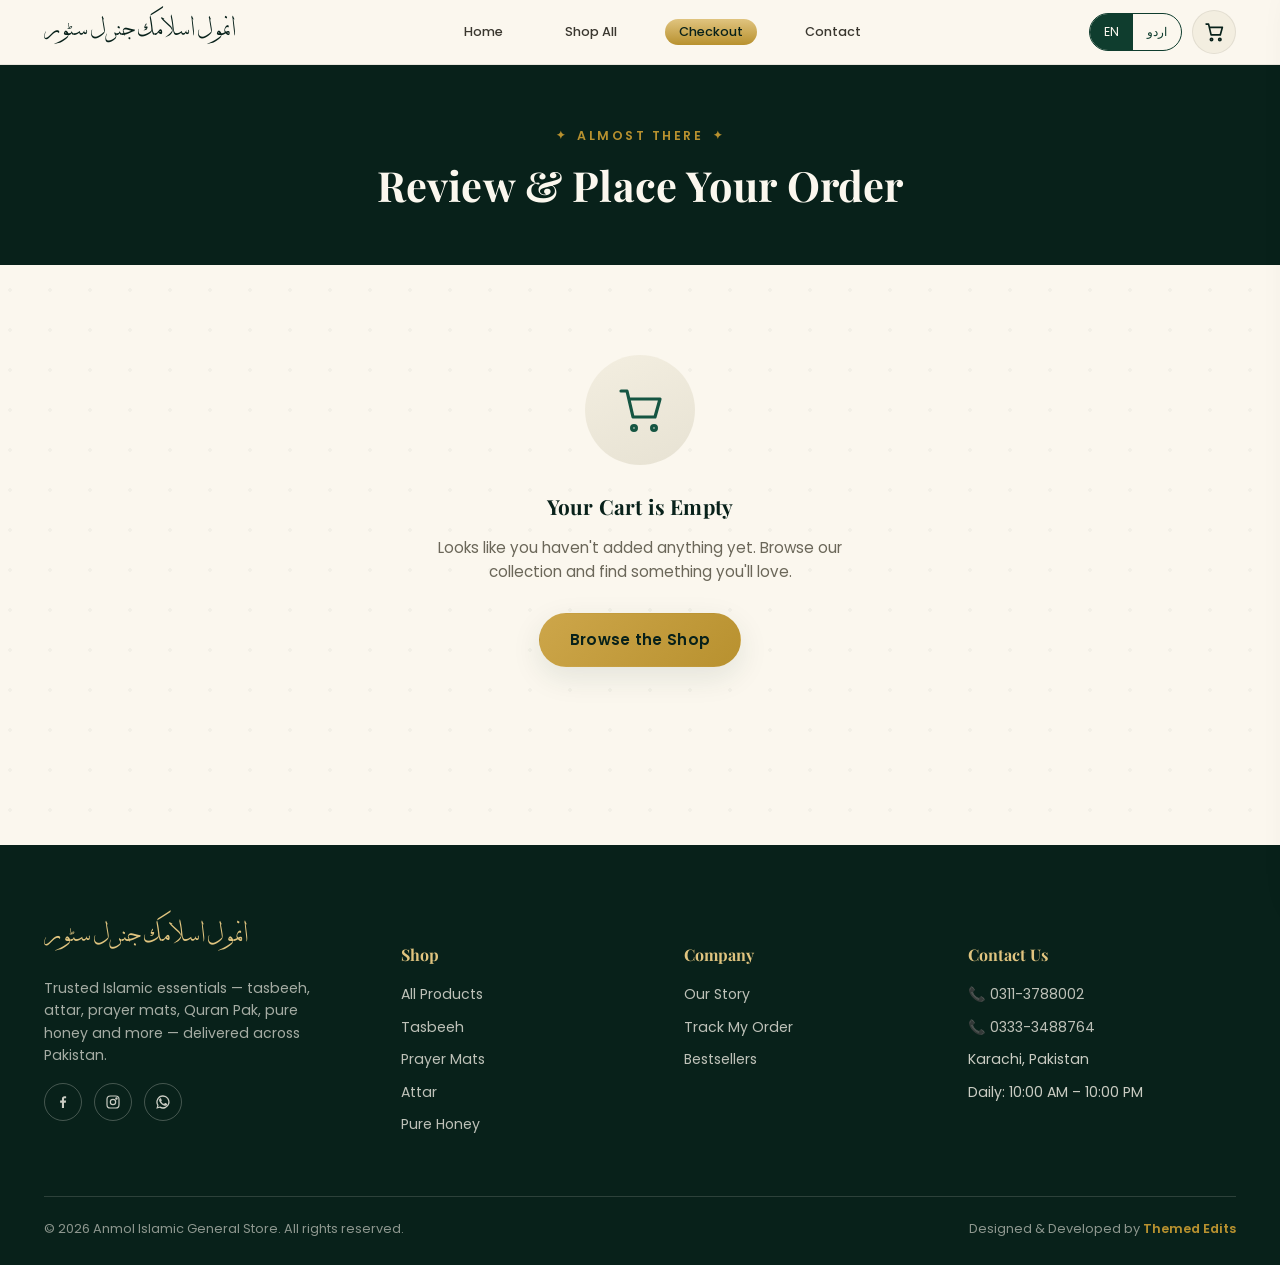
==== commit 172eaf23: "shipped" ====
--- a/checkout.html
+++ b/checkout.html
@@ -29,12 +29,12 @@
         <a class="nav-link" href="index.html" data-en="Home" data-ur="ہوم">Home</a>
         <a class="nav-link" href="shop.html" data-en="Shop All" data-ur="سب دیکھیں">Shop All</a>
         <a class="nav-link active" href="checkout.html" data-en="Checkout" data-ur="چیک آؤٹ">Checkout</a>
-         <a class="nav-link" href="index.html#contact-footer" data-en="Contact" data-ur="رابطہ">Contact</a>
-      <div class="lang-switch lang-switch-mobile" aria-label="Language switch">
-        <button data-lang="en">EN</button>
-        <button data-lang="ur">اردو</button>
-      </div>
-    </nav>
+        <a class="nav-link" href="index.html#contact-footer" data-en="Contact" data-ur="رابطہ">Contact</a>
+        <div class="lang-switch lang-switch-mobile" aria-label="Language switch">
+          <button data-lang="en">EN</button>
+          <button data-lang="ur">اردو</button>
+        </div>
+      </nav>
 
       <div class="header-actions">
         <div class="lang-switch" aria-label="Language switch">
@@ -210,14 +210,76 @@
     </div>
   </section>
 
-  <footer class="site-footer">
+  <!-- ============================ FOOTER ============================ -->
+  <footer class="site-footer" id="contact-footer">
     <div class="container">
-      <div class="footer-bottom" style="border-top:none; padding-top:0;">
+      <div class="footer-grid">
+        <div class="footer-brand">
+          <!-- REPLACE with -->
+          <span class="brand-wordmark footer-wordmark">انمول اسلامک جنرل سٹور</span>
+          <p data-en="Trusted Islamic essentials — tasbeeh, attar, prayer mats, Quran Pak, pure honey and more — delivered across Pakistan."
+            data-ur="معتبر اسلامی ضروریات — تسبیح، عطر، جائے نماز، قرآن پاک، خالص شہد اور مزید — پورے پاکستان میں ترسیل۔">
+            Trusted Islamic essentials — tasbeeh, attar, prayer mats, Quran Pak, pure honey and more — delivered across
+            Pakistan.</p>
+          <div class="footer-social">
+            <a href="#" aria-label="Facebook"><svg viewBox="0 0 24 24" fill="currentColor">
+                <path
+                  d="M13.5 21v-8h2.7l.4-3.1h-3.1V7.9c0-.9.25-1.5 1.55-1.5H16.7V3.6c-.28-.04-1.24-.12-2.36-.12-2.34 0-3.94 1.43-3.94 4.05v2.35H7.7V13h2.7v8h3.1z" />
+              </svg></a>
+            <a href="#" aria-label="Instagram"><svg viewBox="0 0 24 24" fill="none" stroke="currentColor"
+                stroke-width="1.8">
+                <rect x="3" y="3" width="18" height="18" rx="5" />
+                <circle cx="12" cy="12" r="4" />
+                <circle cx="17.2" cy="6.8" r="1" />
+              </svg></a>
+            <a href="https://wa.me/923113788002" target="_blank" aria-label="WhatsApp"><svg viewBox="0 0 24 24"
+                fill="currentColor">
+                <path
+                  d="M17.5 14.4c-.3-.15-1.7-.85-2-.95-.27-.1-.46-.15-.66.15-.2.3-.76.95-.93 1.14-.17.2-.34.22-.63.07-.3-.15-1.24-.46-2.36-1.46-.87-.78-1.46-1.74-1.63-2.03-.17-.3-.02-.46.13-.6.13-.13.3-.34.44-.5.15-.17.2-.3.3-.5.1-.2.05-.37-.02-.52-.08-.15-.66-1.6-.9-2.18-.24-.58-.48-.5-.66-.5h-.56c-.2 0-.52.07-.79.37-.27.3-1.04 1.02-1.04 2.48s1.07 2.88 1.22 3.08c.15.2 2.1 3.2 5.08 4.5.71.3 1.26.49 1.7.63.71.22 1.36.19 1.87.12.57-.09 1.7-.7 1.94-1.37.24-.68.24-1.26.17-1.37-.07-.12-.27-.2-.57-.35z" />
+                <path
+                  d="M12 2a10 10 0 0 0-8.6 15.1L2 22l4.9-1.3A10 10 0 1 0 12 2zm0 18a8 8 0 0 1-4.1-1.1l-.3-.18-3 .8.8-2.9-.2-.3A8 8 0 1 1 12 20z" />
+              </svg></a>
+          </div>
+        </div>
+        <div class="footer-col">
+          <h5 data-en="Shop" data-ur="دکان">Shop</h5>
+          <ul>
+            <li><a href="shop.html" data-en="All Products" data-ur="تمام مصنوعات">All Products</a></li>
+            <li><a href="shop.html?cat=tasbeeh" data-en="Tasbeeh" data-ur="تسبیح">Tasbeeh</a></li>
+            <li><a href="shop.html?cat=mats" data-en="Prayer Mats" data-ur="جائے نماز">Prayer Mats</a></li>
+            <li><a href="shop.html?cat=attar" data-en="Attar" data-ur="عطر">Attar</a></li>
+            <li><a href="shop.html?cat=honey" data-en="Pure Honey" data-ur="خالص شہد">Pure Honey</a></li>
+          </ul>
+        </div>
+        <div class="footer-col">
+          <h5 data-en="Company" data-ur="ادارہ">Company</h5>
+          <ul>
+            <li><a href="index.html" data-en="Our Story" data-ur="ہماری کہانی">Our Story</a></li>
+            <li><a href="checkout.html" data-en="Track My Order" data-ur="اپنا آرڈر دیکھیں">Track My Order</a></li>
+            <li><a href="shop.html" data-en="Bestsellers" data-ur="بہترین فروخت">Bestsellers</a></li>
+          </ul>
+        </div>
+        <div class="footer-col">
+          <h5 data-en="Contact Us" data-ur="ہم سے رابطہ کریں">Contact Us</h5>
+          <ul>
+            <li><a href="https://wa.me/923113788002" target="_blank" class="digits">📞 0311-3788002</a></li>
+            <li><a href="https://wa.me/923333488764" target="_blank" class="digits">📞 0333-3488764</a></li>
+            <li><span data-en="Karachi, Pakistan" data-ur="کراچی، پاکستان">Karachi, Pakistan</span></li>
+            <li><span data-en="Daily: 10:00 AM – 10:00 PM" data-ur="روزانہ: 10:00 صبح – 10:00 رات">Daily: 10:00 AM –
+                10:00 PM</span></li>
+          </ul>
+        </div>
+      </div>
+      <div class="footer-bottom">
         <span>&copy; 2026 Anmol Islamic General Store. <span data-en="All rights reserved."
             data-ur="جملہ حقوق محفوظ ہیں۔">All rights reserved.</span></span>
         <span>
-          <a href="https://wa.me/923113788002" style="color:var(--gold-300);">0311-3788002</a> ·
-          <a href="https://wa.me/923333488764" style="color:var(--gold-300);">0333-3488764</a>
+          Designed & Developed by
+          <a href="https://themededits.vercel.app" target="_blank"
+            style="font-weight:600; text-decoration:none; color:var(--gold-500);"
+            onmouseover="this.style.textDecoration='underline'" onmouseout="this.style.textDecoration='none'">
+            Themed Edits
+          </a>
         </span>
       </div>
     </div>
--- a/assets/css/style.css
+++ b/assets/css/style.css
@@ -53,10 +53,9 @@
   --header-h: 54px;
 }
 
-*,*::before,*::after{ box-sizing:border-box; max-width:100%; }
+*,*::before,*::after{ box-sizing:border-box; }
 .hidden{ display:none !important; }
-html, body{  width:100%; }
-html{ scroll-behavior:smooth; }
+html{ overflow-x:hidden; width:100%; scroll-behavior:smooth; }
 
 @media (prefers-reduced-motion: reduce){
   html{ scroll-behavior:auto; }
@@ -71,7 +70,6 @@
   font-size:16px;
   line-height:1.6;
   -webkit-font-smoothing:antialiased;
-  overflow-x:hidden;
 }
 
 /* Background texture: faint repeating arch/star lattice */
@@ -373,7 +371,12 @@
 }
 .hero-overlay{
   position:absolute; inset:0;
-  background:linear-gradient(180deg, rgba(8,33,26,.6) 0%, rgba(8,33,26,.78) 100%);
+  background: radial-gradient(
+    ellipse at center,
+    rgba(8,33,26,0.4) 0%,   /* light center */
+    rgba(8,33,26,0.8) 60%,
+    rgba(8,33,26) 100%  /* dark edges */
+  );
 }
 .hero-content{
   position:relative; z-index:1;
@@ -425,6 +428,14 @@
   overflow:hidden;
   z-index:0;
 }
+.cat-icon-wrap img {
+  width: 62px;
+  height: 62px;
+  object-fit: contain;
+
+  /* convert black → #08211a */
+  filter: brightness(0) saturate(100%) invert(10%) sepia(30%) saturate(600%) hue-rotate(120deg);
+}
 .cat-card .cat-icon-wrap::before{
   content:"";
   position:absolute; inset:0;
@@ -440,10 +451,138 @@
 .cat-card h4{ font-size:1.02rem; margin-bottom:4px; }
 .cat-card .cat-count{ font-size:.78rem; color:var(--ink-500); }
 
+
+
+/* =========================================================================
+   PRODUCT CAROUSEL (bestsellers / new arrivals / budget-friendly sections)
+   ========================================================================= */
+.carousel-section{ position:relative; }
+.carousel-wrap{
+  position:relative;
+  margin-top:44px;
+}
+.carousel-track-viewport{
+  overflow:hidden;
+  position:relative;
+}
+.carousel-track{
+  display:flex;
+  align-items:center;
+  gap:16px;
+  width:max-content;
+  transition:transform .45s var(--ease);
+}
+
+.carousel-card{
+  position:relative;
+  width:min(340px, 78vw);
+  aspect-ratio:4/4;
+  border-radius:var(--radius-md);
+  overflow:hidden;
+  flex:none;
+  background:var(--sage-200);
+  user-select:none;
+  transition:filter .4s ease, opacity .4s ease, transform .4s ease;
+  pointer-events:none; /* default: not clickable */
+}
+
+.carousel-card.is-active{
+  filter:none;
+  opacity:1;
+  transform:scale(1);
+  pointer-events:auto;
+  cursor:default;
+  z-index:2;
+}
+
+.carousel-card.is-side{
+  filter:blur(4px);
+  opacity:.75;
+  transform:scale(.82);
+  pointer-events:none;
+  z-index:1;
+}
+
+.carousel-card.is-hidden{
+  filter:blur(4px);
+  opacity:0;
+  pointer-events:none;
+}
+
+.carousel-card img{
+  width:100%; height:100%; object-fit:cover;
+  pointer-events:none;
+  -webkit-user-drag:none;
+}
+.carousel-card .carousel-fallback{
+  width:100%; height:100%;
+  display:flex; align-items:center; justify-content:center;
+  background:linear-gradient(150deg, var(--ivory-200), var(--sage-200));
+}
+.carousel-card .carousel-fallback svg{ width:44%; height:44%; color:var(--green-800); }
+
+.carousel-overlay{
+  position:absolute; inset:0;
+  background:linear-gradient(180deg, rgba(8,33,26,0) 50%, rgba(8,33,26,1) 100%);
+  display:flex; flex-direction:column; align-items:center; justify-content:flex-end;
+  text-align:center; padding:28px 22px;
+  opacity:0;
+  transform:translateY(20px);
+  transition:opacity .4s ease, transform .4s ease;
+}
+.carousel-card.is-active:hover .carousel-overlay,
+.carousel-card.is-active:focus-within .carousel-overlay{
+  opacity:1;
+  transform:translateY(0);
+}
+.carousel-overlay h4{
+  color:var(--ivory-100); margin-bottom:16px; font-size:1.1rem;
+}
+.carousel-overlay .btn{ pointer-events:auto; }
+
+.carousel-arrow{
+  position:absolute; top:50%; transform:translateY(-50%);
+  width:52px; height:52px; border-radius:50%;
+  background:var(--white); box-shadow:var(--shadow-lift);
+  display:flex; align-items:center; justify-content:center;
+  z-index:9;
+  transition:transform .25s var(--ease), background .25s ease;
+  cursor:pointer;
+}
+.carousel-arrow:hover{ background:var(--green-950); color:var(--ivory-100); transform:translateY(-50%) scale(1.06); }
+.carousel-arrow svg{ width:20px; height:20px; }
+.carousel-arrow.prev{ left:-6px; }
+.carousel-arrow.next{ right:-6px; }
+body.lang-ur .carousel-arrow.prev{ left:auto; right:-6px; transform:translateY(-50%) scaleX(-1); }
+body.lang-ur .carousel-arrow.next{ right:auto; left:-6px; transform:translateY(-50%) scaleX(-1); }
+body.lang-ur .carousel-arrow.prev:hover,
+body.lang-ur .carousel-arrow.next:hover{ transform:translateY(-50%) scaleX(-1) scale(1.06); }
+
+.carousel-fade{
+  position:absolute; top:0; bottom:0; width:490px; z-index:6; pointer-events:none;
+}
+.carousel-fade.fade-left{ left:0; background:linear-gradient(90deg, var(--ivory-100), transparent); }
+.carousel-fade.fade-right{ right:0; background:linear-gradient(270deg, var(--ivory-100), transparent); }
+.section-alt .carousel-fade.fade-left{ background:linear-gradient(90deg, var(--ivory-200), transparent); }
+.section-alt .carousel-fade.fade-right{ background:linear-gradient(270deg, var(--ivory-200), transparent); }
+
+@media (max-width: 760px){
+  .carousel-arrow{ width:42px; height:42px; }
+  .carousel-arrow.prev{ left:6px; }
+  .carousel-arrow.next{ right:6px; }
+  body.lang-ur .carousel-arrow.prev{ right:6px; }
+  body.lang-ur .carousel-arrow.next{ left:6px; }
+  .carousel-fade{ width:70px; }
+  .carousel-card{ width:min(220px, 72vw); }
+  .carousel-track{
+    gap:6px;
+  }
+}
+
 /* =========================================================================
    PRODUCT CARDS + GRID
    ========================================================================= */
-.product-grid{ display:grid; grid-template-columns: repeat(auto-fit, minmax(200px, 1fr)); gap:26px; }
+.product-grid{ display:grid; grid-template-columns: repeat(auto-fit, minmax(250px, 1fr)); gap:26px; }
 
 .product-card{
   position:relative;
@@ -456,6 +595,7 @@
 }
 .product-card:hover{ transform:translateY(-6px); box-shadow:var(--shadow-lift); }
 
+/* REPLACE with */
 .product-media{
   position:relative;
   aspect-ratio:1/1;
@@ -463,8 +603,15 @@
   display:flex; align-items:center; justify-content:center;
   overflow:hidden;
 }
+.product-media img{
+  width:100%; height:100%; object-fit:cover;
+  transition:transform .5s var(--ease);
+}
+.product-card:hover .product-media img{ transform:scale(1.06); }
+.product-media .media-fallback{ width:100%; height:100%; display:flex; align-items:center; justify-content:center; }
 .product-media svg{ width:52%; height:52%; color:var(--green-800); transition:transform .5s var(--ease); }
 .product-card:hover .product-media svg{ transform:scale(1.08) rotate(-2deg); }
+
 .product-badge{
   position:absolute; top:12px; left:12px; z-index:2;
   font-size:.68rem; font-weight:700; letter-spacing:.5px; text-transform:uppercase;
@@ -484,7 +631,7 @@
 
 .product-body{ padding:18px 18px 20px; display:flex; flex-direction:column; flex:1; gap:8px; }
 .product-cat-tag{ font-size:.72rem; color:var(--gold-500); font-weight:700; letter-spacing:1px; text-transform:uppercase; }
-.product-title{ font-family:var(--font-display); font-size:1.05rem; color:var(--green-950); line-height:1.3; min-height:2.6em; }
+.product-title{ font-family:var(--font-body); font-size:1.05rem; color:var(--green-950); line-height:1.3; min-height:2.6em; }
 .product-desc{ font-size:.85rem; color:var(--ink-500); flex:1; }
 .product-foot{ display:flex; align-items:center; justify-content:space-between; margin-top:8px; }
 .price{ font-weight:700; color:var(--green-950); font-size:1.05rem; }
@@ -606,7 +753,9 @@
 
 .cart-line{ display:flex; gap:14px; align-items:center; animation:lineIn .35s var(--ease); }
 @keyframes lineIn{ from{opacity:0; transform:translateY(8px);} to{opacity:1; transform:translateY(0);} }
-.cart-line .thumb{ width:64px; height:64px; border-radius:10px; background:linear-gradient(150deg, var(--ivory-200), var(--sage-200)); display:flex; align-items:center; justify-content:center; flex:none; }
+.cart-line .thumb{ width:64px; height:64px; border-radius:10px; background:linear-gradient(150deg, var(--ivory-200), var(--sage-200)); display:flex; align-items:center; justify-content:center; flex:none; overflow:hidden; }
+.cart-line .thumb img{ width:100%; height:100%; object-fit:cover; }
+.cart-line .thumb .thumb-fallback{ width:100%; height:100%; display:flex; align-items:center; justify-content:center; }
 .cart-line .thumb svg{ width:30px; height:30px; color:var(--green-800); }
 .cart-line .info{ flex:1; min-width:0; }
 .cart-line .info h5{ font-size:.88rem; margin:0 0 4px; font-family:var(--font-body); font-weight:600; color:var(--ink-900); white-space:nowrap; overflow:hidden; text-overflow:ellipsis; }
@@ -657,8 +806,11 @@
   background:linear-gradient(150deg, var(--ivory-200), var(--sage-200));
   border:2px solid var(--white);
   display:flex; align-items:center; justify-content:center;
+  overflow:hidden;
   margin-inline-end:-14px;
 }
+.mini-cart-thumbs .mini-thumb img{ width:100%; height:100%; object-fit:cover; }
+.mini-cart-thumbs .mini-thumb-fallback{ width:100%; height:100%; display:flex; align-items:center; justify-content:center; }
 .mini-cart-thumbs .mini-thumb svg{ width:18px; height:18px; color:var(--green-800); }
 .mini-cart-thumbs .mini-thumb:last-child{ margin-inline-end:0; }
 .mini-cart-label{ font-weight:400; font-size:.92rem; color:var(--ink-900); flex:1; text-align:center; }
@@ -742,7 +894,7 @@
   transition:border-color .25s ease, box-shadow .25s ease;
 }
 .field input:focus, .field textarea:focus, .field select:focus{
-  border-color:var(--gold-500); box-shadow:0 0 0 3px rgba(184,145,47,.18); outline:none;
+  border-color:var(--gold-500); outline:none;
 }
 .field .error-msg{ font-size:.75rem; color:var(--maroon-700); min-height:1em; }
 .field.has-error input, .field.has-error textarea{ border-color:var(--maroon-700); }
@@ -785,7 +937,7 @@
 @media (max-width: 1080px){
   .cat-grid{ grid-template-columns:repeat(2,1fr); }
   .footer-grid{ grid-template-columns:1fr 1fr; }
-  .shop-layout, .checkout-layout{ grid-template-columns:1fr; }
+  .shop-layout, .checkout-layout{ grid-template-columns: repeat(auto-fit, minmax(250px, 1fr)); }
   .filter-panel{ position:static; }
 }
 
@@ -820,7 +972,7 @@
   .cat-grid{ grid-template-columns:1fr 1fr; }
   .footer-grid{ grid-template-columns:1fr 1fr; gap:30px; }
   .testi-grid{ grid-template-columns:1fr; }
-  .field-row{ grid-template-columns:1fr; }
+  .field-row{ grid-template-columns: repeat(auto-fit, minmax(250px, 1fr)); }
   .shop-toolbar{ flex-direction:column; align-items:stretch; }
   .search-box{ max-width:none; }
   .mobile-filter-toggle{ display:inline-flex; order:-1; margin-bottom:4px; }
@@ -876,3 +1028,176 @@
   .payment-note{ flex-direction:column; }
   .checkout-hero, .shop-hero{ padding:44px 0 28px; }
 }
+
+
+
+/* =========================================================================
+   CONTACT PAGE
+   ========================================================================= */
+
+.contact-bg-wrap {
+  position: relative;
+  background: url("/assets/images/contact-bg.svg") no-repeat center/cover;
+}
+
+.contact-hero{
+  padding: calc(var(--header-h) + 64px) 0 40px;
+  text-align:center;
+}
+
+.contact-hero h1{
+  font-family:var(--font-display);
+  font-size:clamp(2rem, 4vw, 2.9rem);
+  color:var(--ink-900);
+  margin-bottom:12px;
+}
+.contact-hero p{
+  color:var(--ink-500);
+  font-size:1.05rem;
+}
+
+.contact-cards-section{
+  padding:0 0 80px;
+  background:transparent;
+}
+.contact-cards-grid{
+  display:grid;
+  grid-template-columns:repeat(4, 1fr);
+  gap:16px;
+  border:none;
+  border-radius:0;
+  overflow:visible;
+  background:transparent;
+}
+.contact-card{
+  padding:32px 26px;
+  border:1px solid var(--sage-200);
+  border-radius:var(--radius-md);
+  background:var(--white);
+  color:inherit;
+  text-decoration:none;
+  transition:background .25s ease, transform .25s ease;
+  display:block;
+}
+
+.contact-card:hover{ background:var(--ivory-200); }
+.contact-card-static{ cursor:default; }
+.contact-card-static:hover{ background:transparent; }
+
+.contact-card-icon{
+  width:42px; height:42px;
+  border-radius:10px;
+  border:1px solid var(--sage-200);
+  display:flex; align-items:center; justify-content:center;
+  color:var(--green-800);
+  margin-bottom:22px;
+}
+.contact-card-icon svg{ width:18px; height:18px; }
+
+.contact-card h3{
+  font-family:var(--font-body);
+  font-weight:600;
+  font-size:1.05rem;
+  color:var(--ink-900);
+  margin-bottom:8px;
+}
+.contact-card p{
+  color:var(--ink-500);
+  font-size:.92rem;
+  line-height:1.5;
+  margin-bottom:20px;
+}
+.contact-card-link{
+  display:inline-block;
+  font-weight:600;
+  color:var(--green-800);
+  text-decoration:underline;
+  text-underline-offset:3px;
+  font-size:.95rem;
+}
+.contact-card-muted{
+  color:var(--ink-500);
+  text-decoration:none;
+  font-style:italic;
+  font-weight:500;
+}
+
+/* ---------- FAQ ---------- */
+.contact-faq-section{
+  padding:80px 0;
+}
+.contact-faq-section h2{
+  font-family:var(--font-display);
+  font-size:clamp(1.7rem, 3vw, 2.3rem);
+  text-align:center;
+  color:var(--ink-900);
+  margin-bottom:44px;
+}
+.faq-list{
+  max-width:760px;
+  margin:0 auto;
+}
+.faq-item{
+  border-bottom:1px solid var(--sage-200);
+}
+.faq-item:first-child{ border-top:1px solid var(--sage-200); }
+
+.faq-question{
+  width:100%;
+  display:flex;
+  align-items:center;
+  justify-content:space-between;
+  gap:20px;
+  padding:22px 4px;
+  background:none;
+  border:none;
+  cursor:pointer;
+  text-align:start;
+  font-family:var(--font-body);
+  font-weight:600;
+  font-size:1.02rem;
+  color:var(--ink-900);
+}
+.faq-chevron{
+  width:20px; height:20px;
+  flex:none;
+  color:var(--ink-500);
+  transition:transform .3s var(--ease);
+}
+.faq-item.is-open .faq-chevron{ transform:rotate(180deg); color:var(--green-800); }
+
+.faq-answer{
+  display:grid;
+  grid-template-rows:0fr;
+  overflow:hidden;
+  transition:grid-template-rows .4s var(--ease);
+}
+.faq-answer p{
+  color:var(--ink-500);
+  line-height:1.7;
+  padding:0 4px 22px;
+  font-size:.96rem;
+  min-height:0;
+  overflow:hidden;
+}
+.faq-item.is-open .faq-answer{ grid-template-rows:1fr; }
+.faq-answer-inner{ min-height:0; }
+
+/* ---------- Responsive: stacked cards like screenshot ---------- */
+@media (max-width: 900px){
+  .contact-cards-grid{
+    grid-template-columns:1fr;
+  }
+  .contact-card{
+    border-right:none !important;
+    border-left:none !important;
+    border-bottom:1px solid var(--sage-200);
+  }
+  .contact-cards-grid .contact-card:last-child{ border-bottom:none; }
+}
+
+@media (max-width: 560px){
+  .contact-hero{ padding:calc(var(--header-h) + 40px) 0 32px; }
+  .contact-card{ padding:26px 22px; }
+  .contact-faq-section{ padding:56px 0; }
+}
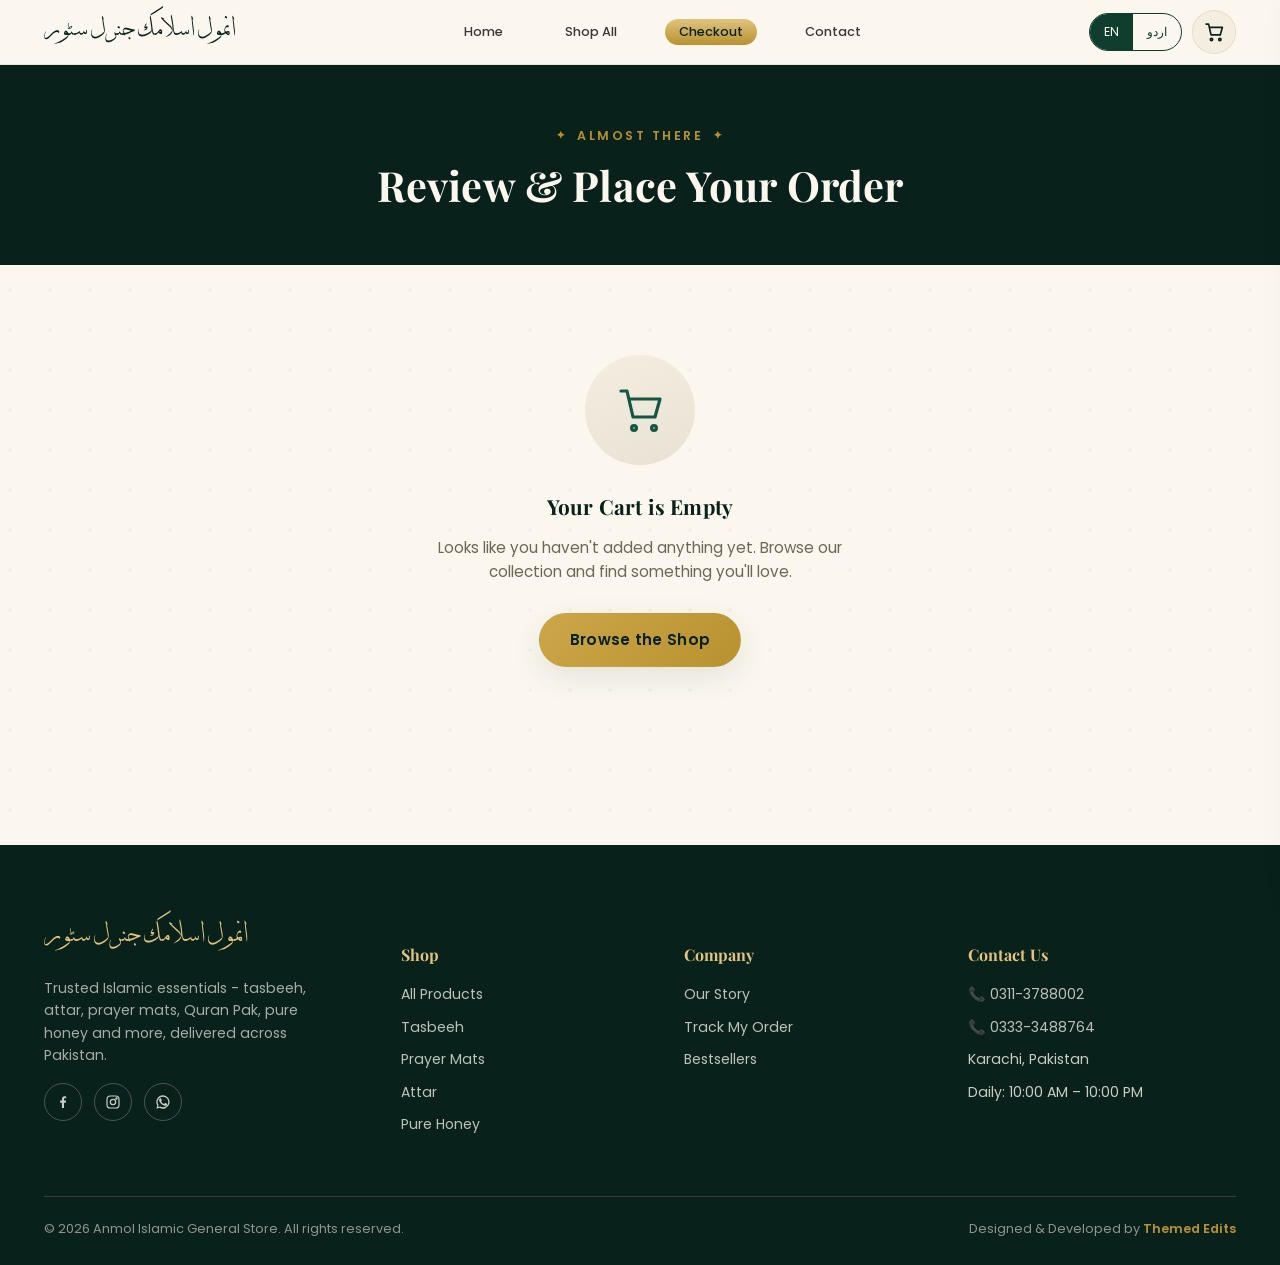
==== commit 1ff7355a: "xc" ====
--- a/checkout.html
+++ b/checkout.html
@@ -4,14 +4,49 @@
 <head>
   <meta charset="UTF-8">
   <meta name="viewport" content="width=device-width, initial-scale=1.0">
-  <title>Checkout — Anmol Islamic General Store</title>
+
+  <title>Checkout - Anmol Islamic General Store</title>
   <meta name="description"
-    content="Review your cart and place your order — Anmol Islamic General Store sends your order details straight to WhatsApp.">
+    content="اپنی ٹوکری کا جائزہ لیں اور آرڈر دیں، Anmol Islamic General Store آپ کے آرڈر کی تفصیلات براہ راست واٹس ایپ پر بھیجتا ہے۔ Review your cart and place your order, Anmol Islamic General Store sends your order details straight to WhatsApp with Cash on Delivery across Pakistan.">
+  <meta name="keywords"
+    content="checkout Anmol Islamic Store, Islamic store order Pakistan, tasbeeh attar prayer mat checkout, چیک آؤٹ، آرڈر، اسلامی سٹور">
+  <meta name="author" content="Anmol Islamic General Store">
+  <meta name="robots" content="noindex, follow">
+
+  <meta http-equiv="Content-Language" content="en, ur">
+
+  <link rel="canonical" href="https://anmol-store.vercel.app/checkout.html">
+
+  <meta property="og:type" content="website">
+  <meta property="og:title" content="Checkout - Anmol Islamic General Store">
+  <meta property="og:description"
+    content="اپنی ٹوکری کا جائزہ لیں اور واٹس ایپ کے ذریعے فوری آرڈر دیں۔ Cash on Delivery دستیاب ہے۔">
+  <meta property="og:image" content="https://anmol-store.vercel.app/assets/images/preview.webp">
+  <meta property="og:url" content="https://anmol-store.vercel.app/checkout.html">
+  <meta property="og:site_name" content="Anmol Islamic General Store">
+  <meta property="og:locale" content="en_PK">
+
+  <meta name="twitter:card" content="summary_large_image">
+  <meta name="twitter:title" content="Checkout - Anmol Islamic Store">
+  <meta name="twitter:description"
+    content="Review your cart and place your order at Anmol Islamic General Store, Cash on Delivery available across Pakistan.">
+  <meta name="twitter:image" content="https://anmol-store.vercel.app/assets/images/preview.webp">
+
+  <meta name="theme-color" content="#08211a">
+
+  <link rel="icon" type="image/png" href="/favicon-96x96.png" sizes="96x96" />
+  <link rel="icon" type="image/svg+xml" href="/favicon.svg" />
+  <link rel="shortcut icon" href="/favicon.ico" />
+  <link rel="apple-touch-icon" sizes="180x180" href="/apple-touch-icon.png" />
+  <meta name="apple-mobile-web-app-title" content="Anmol Store" />
+  <link rel="manifest" href="/site.webmanifest" />
+
   <link rel="preconnect" href="https://fonts.googleapis.com">
   <link rel="preconnect" href="https://fonts.gstatic.com" crossorigin>
   <link
     href="https://fonts.googleapis.com/css2?family=Playfair+Display:wght@600;700;800&family=Poppins:wght@300;400;500;600;700&family=Noto+Nastaliq+Urdu:wght@400;600&display=swap"
     rel="stylesheet">
+
   <link rel="stylesheet" href="assets/css/style.css">
 </head>
 
@@ -217,7 +252,7 @@
         <div class="footer-brand">
           <!-- REPLACE with -->
           <span class="brand-wordmark footer-wordmark">انمول اسلامک جنرل سٹور</span>
-          <p data-en="Trusted Islamic essentials — tasbeeh, attar, prayer mats, Quran Pak, pure honey and more — delivered across Pakistan."
+          <p data-en="Trusted Islamic essentials - tasbeeh, attar, prayer mats, Quran Pak, pure honey and more, delivered across Pakistan."
             data-ur="معتبر اسلامی ضروریات — تسبیح، عطر، جائے نماز، قرآن پاک، خالص شہد اور مزید — پورے پاکستان میں ترسیل۔">
             Trusted Islamic essentials — tasbeeh, attar, prayer mats, Quran Pak, pure honey and more — delivered across
             Pakistan.</p>
--- a/assets/css/style.css
+++ b/assets/css/style.css
@@ -131,6 +131,14 @@
   outline-color:var(--gold-500);
 }
 
+/* ADD */
+body.scroll-locked{
+  position:fixed;
+  left:0; right:0;
+  width:100%;
+  overflow:hidden;
+}
+
 .container{
   width:100%;
   max-width:1240px;
@@ -407,6 +415,10 @@
 /* =========================================================================
    CATEGORY ARCH CARDS
    ========================================================================= */
+
+   #categories{
+    background: url(/assets/images/contact-bg.svg) no-repeat center/cover fixed;
+   }
 .cat-grid{
   display:grid; grid-template-columns:repeat(4,1fr); gap:26px;
 }
@@ -432,9 +444,7 @@
   width: 62px;
   height: 62px;
   object-fit: contain;
-
-  /* convert black → #08211a */
-  filter: brightness(0) saturate(100%) invert(10%) sepia(30%) saturate(600%) hue-rotate(120deg);
+  z-index: 1;
 }
 .cat-card .cat-icon-wrap::before{
   content:"";
@@ -622,6 +632,54 @@
 .badge-new{ background:var(--green-800); }
 .badge-premium{ background:linear-gradient(135deg, var(--gold-400), var(--gold-500)); color:var(--green-950); }
 .badge-sale{ background:#b23b3b; }
+
+/* Quick-add button (product card overlay button) flip states */
+.quick-add .btn{
+  position:relative;
+  transition:background .3s ease, color .3s ease, transform .35s var(--ease);
+}
+.quick-add .btn .btn-label-default,
+.quick-add .btn .btn-label-added{
+  display:inline-flex; align-items:center; gap:8px;
+  transition:opacity .25s ease, transform .25s ease;
+}
+.quick-add .btn .btn-label-added{
+  position:absolute; inset:0; align-items:center; justify-content:center;
+  opacity:0; transform:translateY(6px); pointer-events:none;
+}
+.quick-add .btn.is-added{ background:var(--green-800) !important; color:var(--ivory-100) !important; pointer-events:none; }
+.quick-add .btn .btn-label-added svg{ color:var(--ivory-100); stroke:var(--ivory-100); }
+.quick-add .btn.is-added .btn-label-default{ opacity:0; transform:translateY(-6px); }
+.quick-add .btn.is-added .btn-label-added{ opacity:1; transform:translateY(0); }
+.quick-add .btn.is-added svg{ width:16px; height:16px; }
+
+/* Circular + button flip states */
+.add-btn{ position:relative; overflow:hidden; }
+.add-btn .icon-plus, .add-btn .icon-check{
+  position:absolute; inset:0;
+  display:flex; align-items:center; justify-content:center;
+  transition:opacity .25s ease, transform .3s var(--ease);
+}
+.add-btn .icon-check{ opacity:0; transform:scale(.4) rotate(-45deg); }
+.add-btn .icon-plus{ opacity:1; transform:scale(1) rotate(0deg); }
+.add-btn.is-added{ background:var(--green-800) !important; color:var(--ivory-100) !important; pointer-events:none; }
+.add-btn .icon-check svg{ color:var(--ivory-100); stroke:var(--ivory-100); }
+.add-btn.is-added .icon-plus{ opacity:0; transform:scale(.4) rotate(45deg); }
+.add-btn.is-added .icon-check{ opacity:1; transform:scale(1) rotate(0deg); }
+
+/* Flying product image */
+.fly-item{
+  position:fixed; z-index:2000;
+  border-radius:50%;
+  overflow:hidden;
+  box-shadow:0 10px 30px rgba(0,0,0,.3);
+  pointer-events:none;
+  will-change:transform, opacity, width, height;
+  transition:transform .75s cubic-bezier(.3,.05,.3,1), width .75s cubic-bezier(.3,.05,.3,1), height .75s cubic-bezier(.3,.05,.3,1), opacity .75s ease;
+}
+.fly-item img{ width:100%; height:100%; object-fit:cover; }
+.fly-item .fly-fallback{ width:100%; height:100%; display:flex; align-items:center; justify-content:center; background:var(--sage-200); }
+.fly-item .fly-fallback svg{ width:50%; height:50%; color:var(--green-800); }
 
 .quick-add{
   position:absolute; bottom:-52px; left:12px; right:12px; z-index:2;
@@ -1071,23 +1129,24 @@
 }
 .contact-card{
   padding:32px 26px;
-  border:1px solid var(--sage-200);
+  border:1px solid var(--gold-400);
   border-radius:var(--radius-md);
-  background:var(--white);
+  background:rgba(255, 255, 255, 0.08);
+  backdrop-filter: blur(4px);
   color:inherit;
   text-decoration:none;
   transition:background .25s ease, transform .25s ease;
   display:block;
 }
 
-.contact-card:hover{ background:var(--ivory-200); }
+.contact-card:hover{ background:#a5a5a547 }
 .contact-card-static{ cursor:default; }
 .contact-card-static:hover{ background:transparent; }
 
 .contact-card-icon{
   width:42px; height:42px;
   border-radius:10px;
-  border:1px solid var(--sage-200);
+  border:1px solid var(--green-700);
   display:flex; align-items:center; justify-content:center;
   color:var(--green-800);
   margin-bottom:22px;
@@ -1123,6 +1182,28 @@
 }
 
 /* ---------- FAQ ---------- */
+/* ADD to your contact page CSS */
+.faq-question{
+  outline:none;
+  -webkit-tap-highlight-color:transparent;
+}
+.faq-question:focus,
+.faq-question:focus-visible{
+  outline:none;
+  box-shadow:none;
+}
+/* ADD to your contact page CSS */
+.faq-item{
+  transition:background .4s ease;
+  border-radius:var(--radius-sm);
+}
+.faq-item.is-open{
+  background:var(--white);
+}
+.faq-item.is-open .faq-question{
+  background:var(--gold-300);
+}
+
 .contact-faq-section{
   padding:80px 0;
 }
@@ -1148,15 +1229,17 @@
   align-items:center;
   justify-content:space-between;
   gap:20px;
-  padding:22px 4px;
+  padding:22px 16px;
   background:none;
   border:none;
+  border-radius: 8px;
   cursor:pointer;
   text-align:start;
   font-family:var(--font-body);
   font-weight:600;
   font-size:1.02rem;
   color:var(--ink-900);
+  transition:all .4s ease;
 }
 .faq-chevron{
   width:20px; height:20px;
@@ -1175,7 +1258,7 @@
 .faq-answer p{
   color:var(--ink-500);
   line-height:1.7;
-  padding:0 4px 22px;
+  padding:0 16px 22px;
   font-size:.96rem;
   min-height:0;
   overflow:hidden;
@@ -1187,14 +1270,7 @@
 @media (max-width: 900px){
   .contact-cards-grid{
     grid-template-columns:1fr;
-  }
-  .contact-card{
-    border-right:none !important;
-    border-left:none !important;
-    border-bottom:1px solid var(--sage-200);
-  }
-  .contact-cards-grid .contact-card:last-child{ border-bottom:none; }
-}
+  }}
 
 @media (max-width: 560px){
   .contact-hero{ padding:calc(var(--header-h) + 40px) 0 32px; }
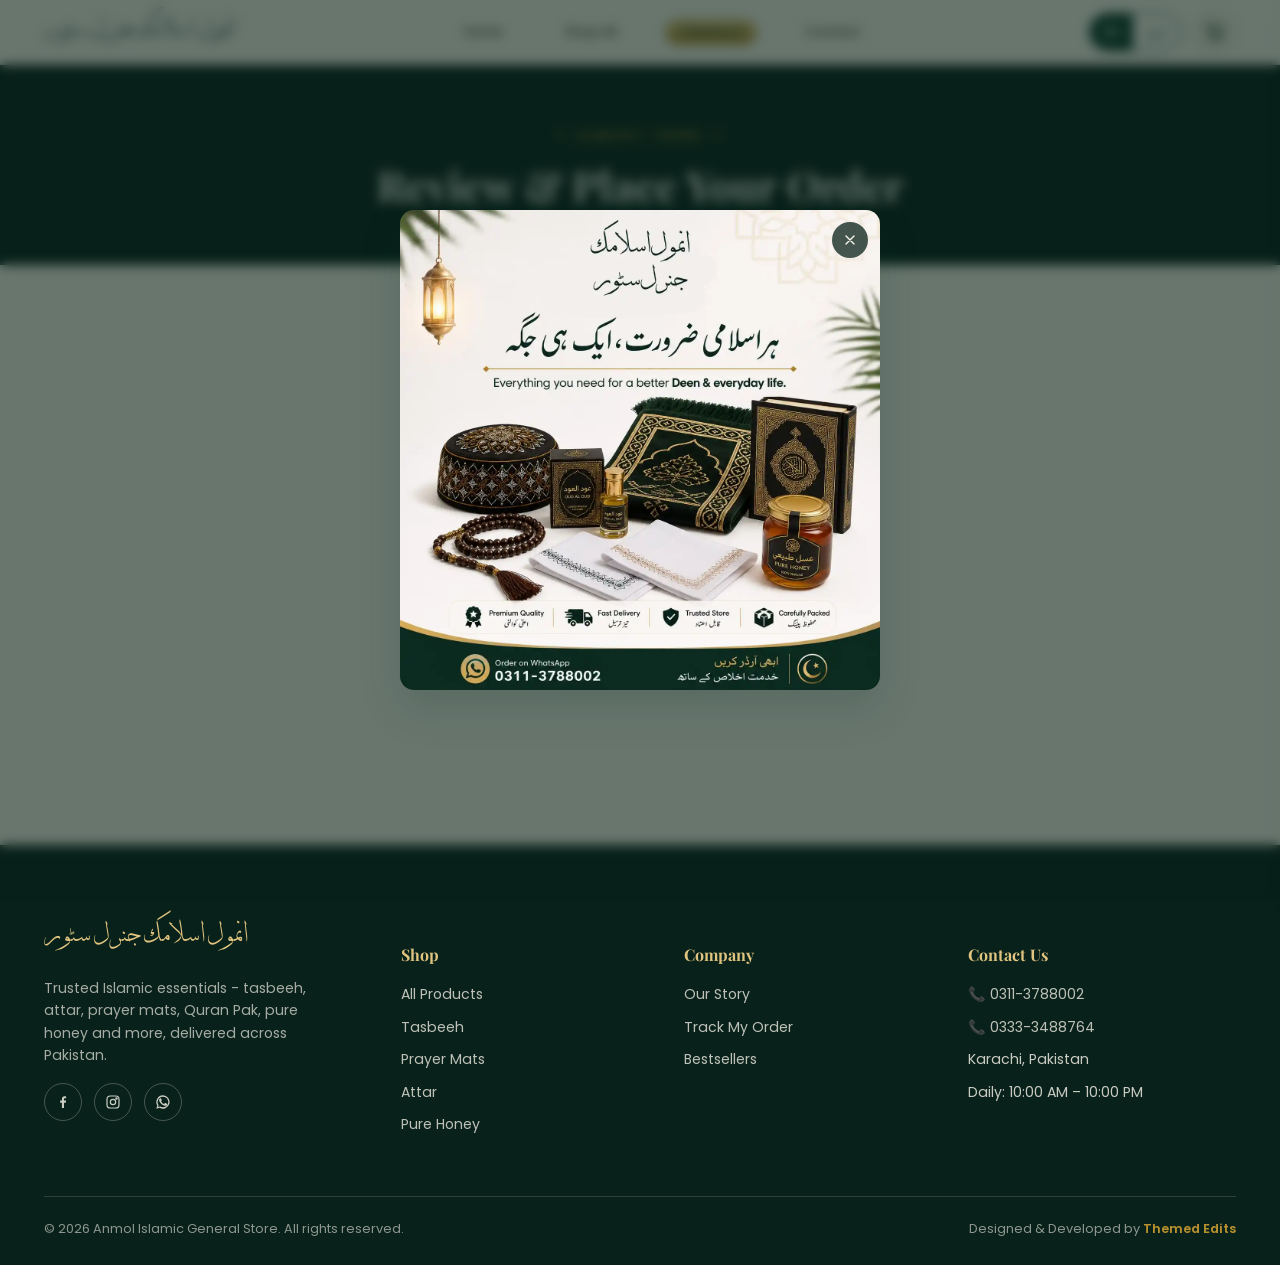
==== commit 7fa9a47e: "sasasas" ====
--- a/checkout.html
+++ b/checkout.html
@@ -341,6 +341,17 @@
     </div>
   </aside>
 
+  <div class="promo-overlay" id="promoOverlay">
+    <div class="promo-modal" id="promoModal">
+      <button class="promo-close" id="promoCloseBtn" aria-label="Close">
+        <svg viewBox="0 0 24 24" fill="none" stroke="currentColor" stroke-width="2" stroke-linecap="round">
+          <path d="M6 6l12 12M18 6L6 18" />
+        </svg>
+      </button>
+      <img src="assets/images/promo-poster.webp" alt="Anmol Islamic General Store offer">
+    </div>
+  </div>
+
   <script src="assets/js/icons.js"></script>
   <script src="assets/js/products.js"></script>
   <script src="assets/js/main.js"></script>
--- a/assets/css/style.css
+++ b/assets/css/style.css
@@ -1276,4 +1276,53 @@
   .contact-hero{ padding:calc(var(--header-h) + 40px) 0 32px; }
   .contact-card{ padding:26px 22px; }
   .contact-faq-section{ padding:56px 0; }
+}
+
+
+
+
+.promo-overlay{
+  position:fixed; inset:0; z-index:5000;
+  background:rgba(8,33,26,.6);
+  backdrop-filter:blur(6px); -webkit-backdrop-filter:blur(6px);
+  display:flex; align-items:center; justify-content:center;
+  padding:20px;
+  opacity:0; visibility:hidden; pointer-events:none;
+  transition:opacity .45s ease, visibility 0s linear .45s;
+}
+.promo-overlay.show{
+  opacity:1; visibility:visible; pointer-events:auto;
+  transition:opacity .45s ease, visibility 0s linear 0s;
+}
+.promo-modal{
+  position:relative;
+  max-width:min(480px, 92vw);
+  max-height:88vh;
+  border-radius:var(--radius-md);
+  overflow:hidden;
+  box-shadow:var(--shadow-lift);
+  transform:scale(.85) translateY(24px);
+  opacity:0;
+  transition:transform .45s var(--ease), opacity .45s var(--ease);
+}
+.promo-overlay.show .promo-modal{
+  transform:scale(1) translateY(0);
+  opacity:1;
+}
+.promo-modal img{ width:100%; height:100%; object-fit:cover; display:block; max-height:88vh; }
+.promo-close{
+  position:absolute; top:12px; right:12px; z-index:2;
+  width:36px; height:36px; border-radius:50%;
+  background:rgba(8,33,26,.75); color:var(--ivory-100);
+  display:flex; align-items:center; justify-content:center;
+  transition:background .25s ease, transform .25s ease;
+}
+.promo-close:hover{ background:var(--maroon-700); transform:scale(1.08); }
+.promo-close svg{ width:16px; height:16px; }
+body.lang-ur .promo-close{ right:auto; left:12px; }
+
+@media (max-width:520px){
+  .promo-modal{ max-width:94vw; }
+  .promo-close{ width:32px; height:32px; top:10px; right:10px; }
+  body.lang-ur .promo-close{ left:10px; }
 }
